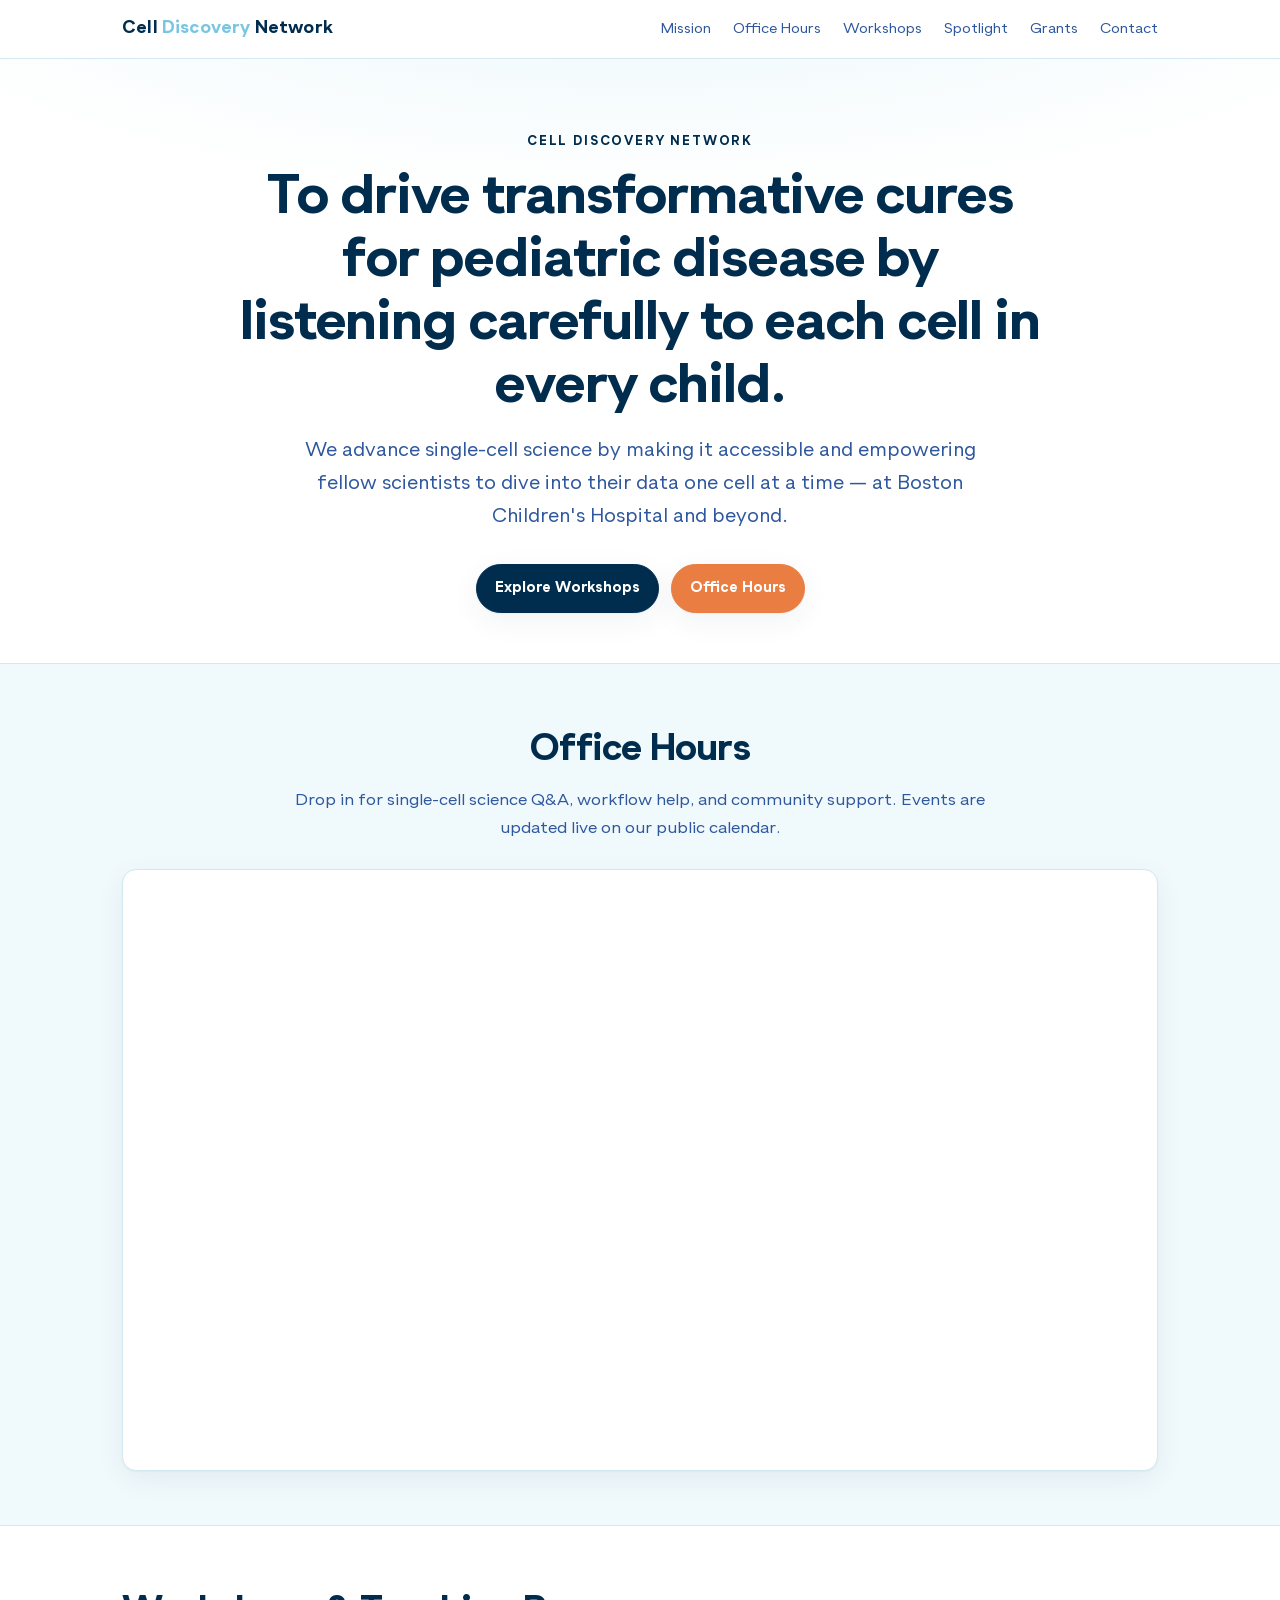
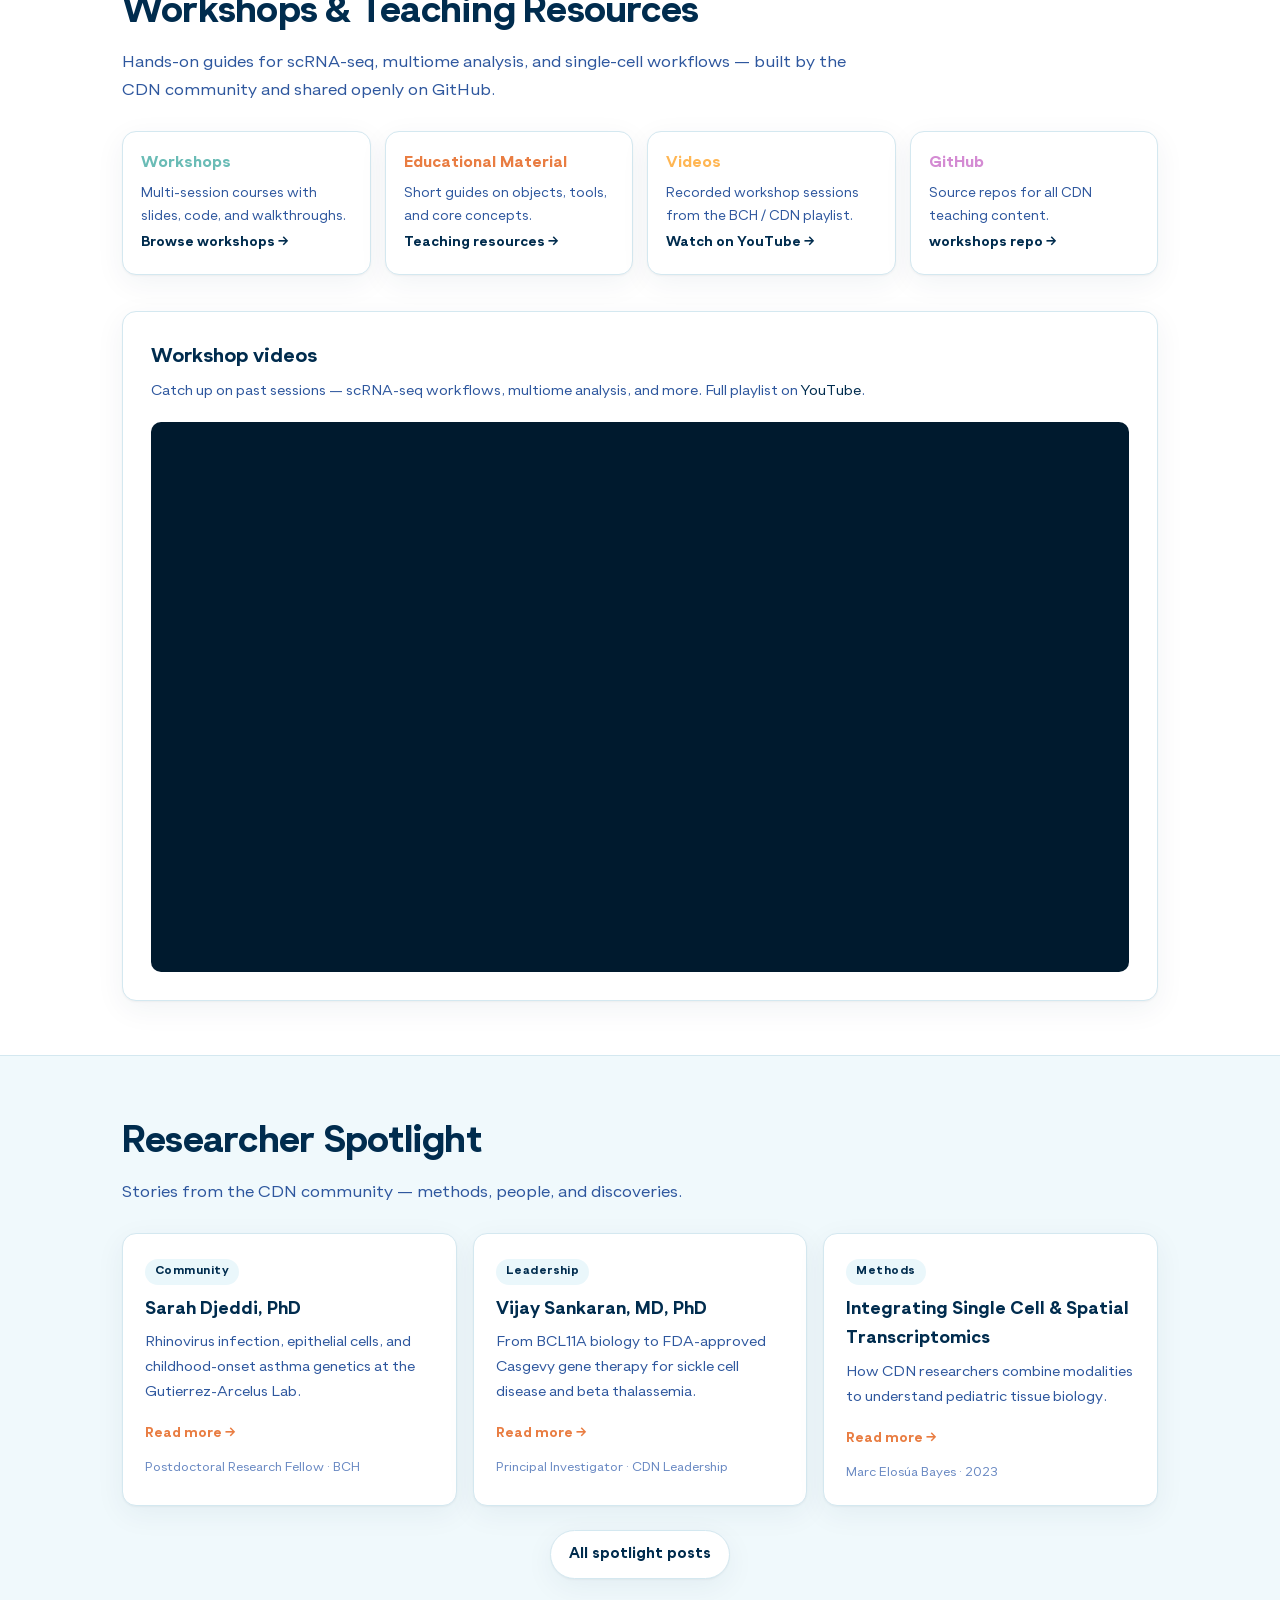
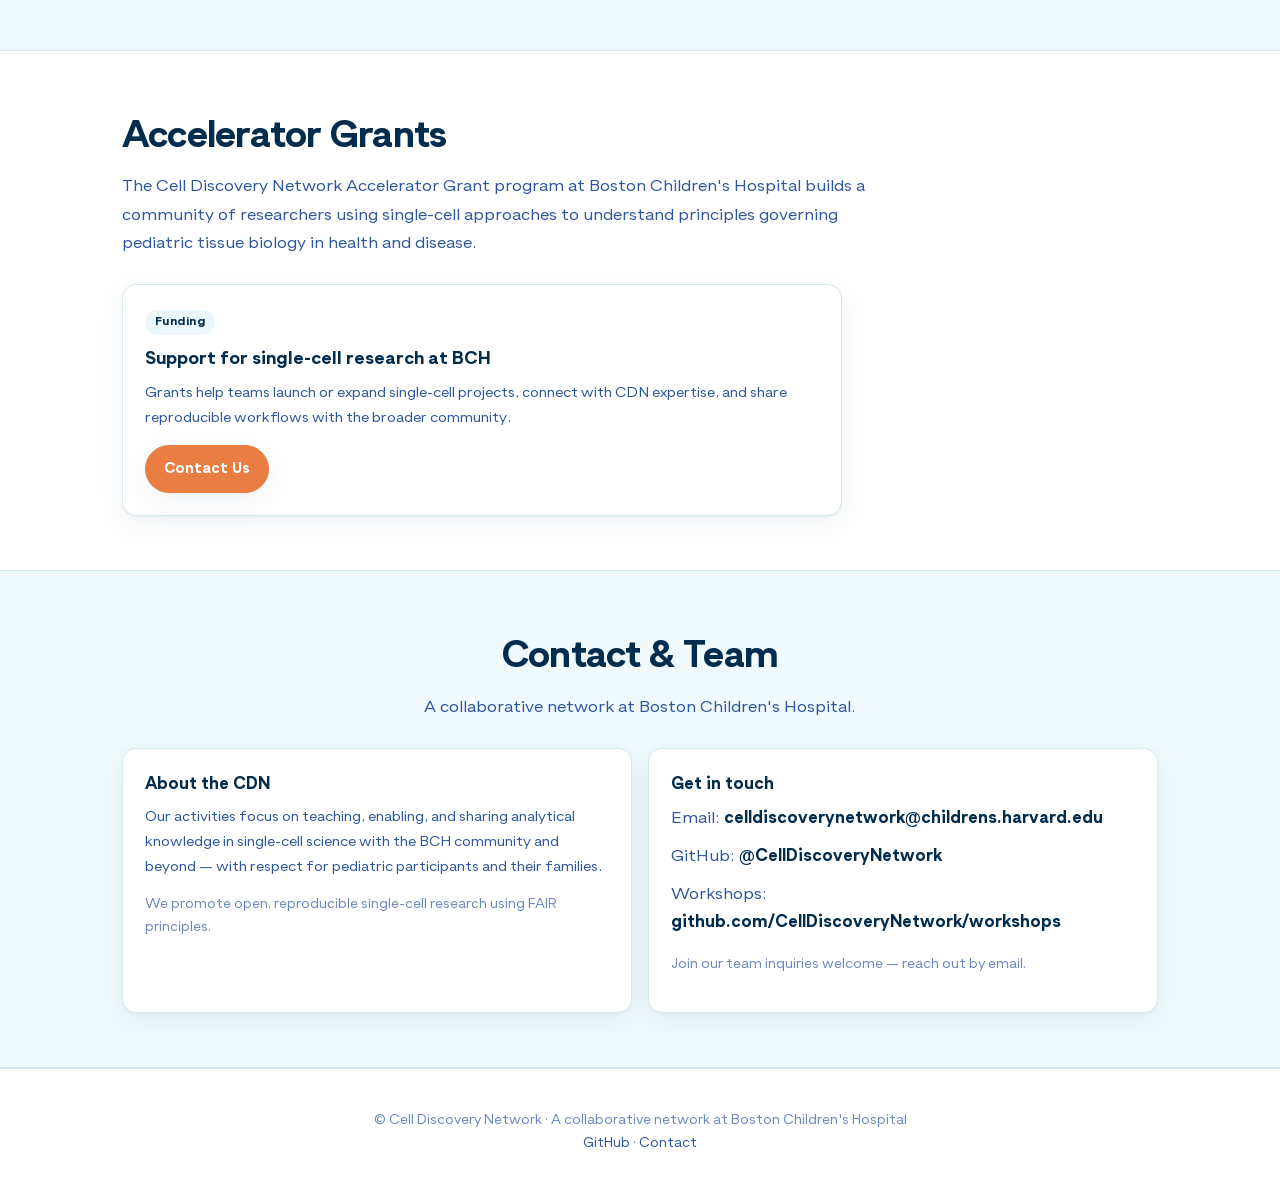
==== index.html @ 8d241c79 "add researcher spotlights" ====
<!DOCTYPE html>
<html lang="en">
<head>
  <meta charset="utf-8">
  <meta name="viewport" content="width=device-width, initial-scale=1">
  <title>Cell Discovery Network — To drive transformative cures for pediatric disease</title>
  <meta name="description" content="The Cell Discovery Network advances single-cell science through teaching, workshops, and community at Boston Children's Hospital.">
  <link rel="stylesheet" href="styles.css">
</head>
<body>

  <nav class="nav">
    <div class="wrap">
      <a class="brand" href="#">Cell <span>Discovery</span> Network</a>
      <div class="links">
        <a href="#mission">Mission</a>
        <a href="#office-hours">Office Hours</a>
        <a href="#workshops">Workshops</a>
        <a href="#spotlight">Spotlight</a>
        <a href="#grants">Grants</a>
        <a href="#contact">Contact</a>
      </div>
    </div>
  </nav>

  <!-- 1. Mission -->
  <header id="mission" class="hero">
    <div class="wrap">
      <div class="eyebrow">Cell Discovery Network</div>
      <h1>To drive transformative cures for pediatric disease by listening carefully to each cell in every child.</h1>
      <p class="tag">
        We advance single-cell science by making it accessible and empowering fellow scientists
        to dive into their data one cell at a time — at Boston Children's Hospital and beyond.
      </p>
      <div class="btns">
        <a class="btn primary" href="#workshops">Explore Workshops</a>
        <a class="btn cta" href="#office-hours">Office Hours</a>
      </div>
    </div>
  </header>

  <!-- 2. Office Hours / Calendar -->
  <section id="office-hours" class="alt">
    <div class="wrap">
      <h2 class="h2 center">Office Hours</h2>
      <p class="lead center">
        Drop in for single-cell science Q&amp;A, workflow help, and community support.
        Events are updated live on our public calendar.
      </p>
      <div class="calendar-wrap">
        <iframe
          title="Cell Discovery Network Office Hours Calendar"
          src="https://calendar.google.com/calendar/embed?src=43a03c6feef66305f86297992f7d8873efe609f7ca886b6691a50a4d829212f5%40group.calendar.google.com&ctz=America%2FNew_York&color=%23002C4E"
          loading="lazy">
        </iframe>
      </div>
    </div>
  </section>

  <!-- 3. Teaching Resources / Workshops -->
  <section id="workshops">
    <div class="wrap">
      <h2 class="h2">Workshops &amp; Teaching Resources</h2>
      <p class="lead">
        Hands-on guides for scRNA-seq, multiome analysis, and single-cell workflows —
        built by the CDN community and shared openly on GitHub.
      </p>
      <div class="cats">
        <div class="cat">
          <h4 style="color: var(--cdn-seafoam)">Workshops</h4>
          <p>Multi-session courses with slides, code, and walkthroughs.</p>
          <a href="https://celldiscoverynetwork.github.io/workshops/">Browse workshops →</a>
        </div>
        <div class="cat">
          <h4 style="color: var(--accent-2)">Educational Material</h4>
          <p>Short guides on objects, tools, and core concepts.</p>
          <a href="https://celldiscoverynetwork.github.io/teaching-resources/">Teaching resources →</a>
        </div>
        <div class="cat">
          <h4 style="color: var(--cdn-gold)">Videos</h4>
          <p>Recorded workshop sessions from the BCH / CDN playlist.</p>
          <a href="https://www.youtube.com/playlist?list=PLNdnrJ0WHYVbBq-MVn_BhcNGoAZwxd5Gk">Watch on YouTube →</a>
        </div>
        <div class="cat">
          <h4 style="color: var(--cdn-lavender)">GitHub</h4>
          <p>Source repos for all CDN teaching content.</p>
          <a href="https://github.com/CellDiscoveryNetwork/workshops">workshops repo →</a>
        </div>
      </div>

      <div class="video-highlight">
        <h3>Workshop videos</h3>
        <p>
          Catch up on past sessions — scRNA-seq workflows, multiome analysis, and more.
          Full playlist on
          <a href="https://www.youtube.com/playlist?list=PLNdnrJ0WHYVbBq-MVn_BhcNGoAZwxd5Gk">YouTube</a>.
        </p>
        <div class="video-wrap">
          <iframe
            title="Cell Discovery Network workshop videos"
            src="https://www.youtube.com/embed/HWu7YTk-5hM?list=PLNdnrJ0WHYVbBq-MVn_BhcNGoAZwxd5Gk"
            allow="accelerometer; autoplay; clipboard-write; encrypted-media; gyroscope; picture-in-picture; web-share"
            allowfullscreen
            loading="lazy">
          </iframe>
        </div>
      </div>
    </div>
  </section>

  <!-- 4. Researcher Spotlight -->
  <section id="spotlight" class="alt">
    <div class="wrap">
      <h2 class="h2">Researcher Spotlight</h2>
      <p class="lead">Stories from the CDN community — methods, people, and discoveries.</p>
      <div class="grid">
        <article class="card">
          <a class="card-link" href="spotlight/sarah-djeddi.html">
            <span class="pill pill-seafoam">Community</span>
            <h3>Sarah Djeddi, PhD</h3>
            <p>Rhinovirus infection, epithelial cells, and childhood-onset asthma genetics at the Gutierrez-Arcelus Lab.</p>
            <span class="more">Read more →</span>
            <div class="meta">Postdoctoral Research Fellow · BCH</div>
          </a>
        </article>
        <article class="card">
          <a class="card-link" href="spotlight/vijay-sankaran.html">
            <span class="pill pill-gold">Leadership</span>
            <h3>Vijay Sankaran, MD, PhD</h3>
            <p>From BCL11A biology to FDA-approved Casgevy gene therapy for sickle cell disease and beta thalassemia.</p>
            <span class="more">Read more →</span>
            <div class="meta">Principal Investigator · CDN Leadership</div>
          </a>
        </article>
        <article class="card">
          <a class="card-link" href="spotlight/single-cell-spatial.html">
            <span class="pill pill-lavender">Methods</span>
            <h3>Integrating Single Cell &amp; Spatial Transcriptomics</h3>
            <p>How CDN researchers combine modalities to understand pediatric tissue biology.</p>
            <span class="more">Read more →</span>
            <div class="meta">Marc Elosúa Bayes · 2023</div>
          </a>
        </article>
      </div>
      <p style="margin-top: 24px; text-align: center;">
        <a class="btn" href="spotlight/">All spotlight posts</a>
      </p>
    </div>
  </section>

  <!-- 5. Accelerator Grants -->
  <section id="grants">
    <div class="wrap">
      <h2 class="h2">Accelerator Grants</h2>
      <p class="lead">
        The Cell Discovery Network Accelerator Grant program at Boston Children's Hospital
        builds a community of researchers using single-cell approaches to understand
        principles governing pediatric tissue biology in health and disease.
      </p>
      <div class="grid" style="grid-template-columns: 1fr; max-width: 720px;">
        <div class="card">
          <span class="pill">Funding</span>
          <h3>Support for single-cell research at BCH</h3>
          <p>
            Grants help teams launch or expand single-cell projects, connect with CDN
            expertise, and share reproducible workflows with the broader community.
          </p>
          <a class="btn cta" href="mailto:celldiscoverynetwork@childrens.harvard.edu?subject=Accelerator%20Grants%20inquiry">Contact Us</a>
        </div>
      </div>
    </div>
  </section>

  <!-- 6. Contact & Team -->
  <section id="contact" class="alt">
    <div class="wrap">
      <h2 class="h2 center">Contact &amp; Team</h2>
      <p class="lead center">A collaborative network at Boston Children's Hospital.</p>
      <div class="team-grid">
        <div class="card">
          <h3>About the CDN</h3>
          <p>
            Our activities focus on teaching, enabling, and sharing analytical knowledge
            in single-cell science with the BCH community and beyond — with respect
            for pediatric participants and their families.
          </p>
          <p style="margin-top: 12px; margin-bottom: 0; font-size: 14px; color: var(--muted);">
            We promote open, reproducible single-cell research using FAIR principles.
          </p>
        </div>
        <div class="card">
          <h3>Get in touch</h3>
          <ul class="contact-list">
            <li>Email: <a href="mailto:celldiscoverynetwork@childrens.harvard.edu">celldiscoverynetwork@childrens.harvard.edu</a></li>
            <li>GitHub: <a href="https://github.com/CellDiscoveryNetwork">@CellDiscoveryNetwork</a></li>
            <li>Workshops: <a href="https://github.com/CellDiscoveryNetwork/workshops">github.com/CellDiscoveryNetwork/workshops</a></li>
          </ul>
          <p style="margin-top: 16px; font-size: 14px; color: var(--muted);">
            <!-- Add Instagram or other social links here when ready -->
            Join our team inquiries welcome — reach out by email.
          </p>
        </div>
      </div>
    </div>
  </section>

  <footer>
    <div class="wrap">
      © Cell Discovery Network · A collaborative network at Boston Children's Hospital<br>
      <a href="https://github.com/CellDiscoveryNetwork">GitHub</a> ·
      <a href="mailto:celldiscoverynetwork@childrens.harvard.edu">Contact</a>
    </div>
  </footer>

</body>
</html>
---- styles.css ----
/* ===== Cell Discovery Network — landing page ===== */

@font-face {
  font-family: "Gramatika";
  src: url("assets/fonts/Gramatika-Regular.ttf") format("truetype");
  font-weight: 400;
  font-style: normal;
  font-display: swap;
}
@font-face {
  font-family: "Gramatika";
  src: url("assets/fonts/Gramatika-Medium.ttf") format("truetype");
  font-weight: 500;
  font-style: normal;
  font-display: swap;
}
@font-face {
  font-family: "Gramatika";
  src: url("assets/fonts/Gramatika-Bold.ttf") format("truetype");
  font-weight: 600;
  font-style: normal;
  font-display: swap;
}
@font-face {
  font-family: "Gramatika";
  src: url("assets/fonts/Gramatika-Bold.ttf") format("truetype");
  font-weight: 700;
  font-style: normal;
  font-display: swap;
}

:root {
  --bg: #ffffff;
  --bg-soft: #f0f9fc;
  --bg-card: #ffffff;
  --ink: #002c4e;
  --ink-soft: #2e579e;
  --muted: #6888c2;
  --line: #d4e8f0;
  --accent: #002c4e;
  --accent-2: #e97d42;
  --accent-soft: #eaf7fb;
  --cdn-sky: #78c6e0;
  --cdn-seafoam: #6abcb6;
  --cdn-lavender: #d48bd3;
  --cdn-gold: #ffb653;
  --max: 1080px;
  --radius: 14px;
  --shadow: 0 1px 2px rgba(0, 0, 0, 0.04), 0 8px 30px rgba(0, 44, 78, 0.06);
  /* Brand font: Gramatika (self-hosted). Urbanist only as emergency fallback. */
  --font: "Gramatika", "Urbanist", -apple-system, BlinkMacSystemFont, "Segoe UI", sans-serif;
}

* { box-sizing: border-box; }
html { scroll-behavior: smooth; }
body {
  margin: 0;
  background: var(--bg);
  color: var(--ink);
  font-family: var(--font);
  font-weight: 400;
  font-size: 17px;
  line-height: 1.65;
  -webkit-font-smoothing: antialiased;
}

a { color: var(--accent); text-decoration: none; }
a:hover { text-decoration: underline; }
.wrap { max-width: var(--max); margin: 0 auto; padding: 0 22px; }

.nav {
  position: sticky;
  top: 0;
  z-index: 50;
  background: rgba(255, 255, 255, 0.86);
  backdrop-filter: saturate(180%) blur(10px);
  border-bottom: 1px solid var(--line);
}
.nav .wrap {
  display: flex;
  align-items: center;
  justify-content: space-between;
  height: 58px;
}
.nav .brand {
  font-weight: 600;
  letter-spacing: 0.01em;
  font-size: 18px;
  color: var(--ink);
}
.nav .brand span { color: var(--cdn-sky); }
.nav .links { display: flex; gap: 22px; font-size: 15px; }
.nav .links a { color: var(--ink-soft); }
.nav .links a:hover { color: var(--accent); text-decoration: none; }
@media (max-width: 720px) { .nav .links { display: none; } }

.hero {
  padding: 72px 0 46px;
  text-align: center;
  background: radial-gradient(1200px 380px at 50% -120px, var(--accent-soft), transparent 70%);
}
.eyebrow {
  font-size: 13px;
  letter-spacing: 0.14em;
  text-transform: uppercase;
  color: var(--accent);
  font-weight: 600;
}
.hero h1 {
  font-family: var(--font);
  font-size: clamp(32px, 5vw, 56px);
  line-height: 1.12;
  margin: 14px auto 0;
  font-weight: 700;
  max-width: 820px;
  letter-spacing: -0.02em;
}
.hero .tag {
  font-size: clamp(17px, 2.2vw, 20px);
  color: var(--ink-soft);
  max-width: 720px;
  margin: 18px auto 0;
}

.btns {
  display: flex;
  flex-wrap: wrap;
  gap: 12px;
  justify-content: center;
  margin: 30px 0 4px;
}
.btn {
  display: inline-flex;
  align-items: center;
  gap: 9px;
  border: 1px solid var(--line);
  background: var(--bg-card);
  color: var(--ink);
  padding: 11px 18px;
  border-radius: 999px;
  font-weight: 600;
  font-size: 15px;
  box-shadow: var(--shadow);
  transition: 0.15s;
}
.btn:hover { text-decoration: none; transform: translateY(-1px); border-color: var(--accent); color: var(--accent); }
.btn.primary { background: var(--accent); color: #fff; border-color: var(--accent); }
.btn.primary:hover { background: #001f38; color: #fff; }
.btn.cta { background: var(--accent-2); color: #fff; border-color: var(--accent-2); }
.btn.cta:hover { background: #d56a2f; color: #fff; border-color: #d56a2f; }

section { padding: 54px 0; }
section.alt {
  background: var(--bg-soft);
  border-top: 1px solid var(--line);
  border-bottom: 1px solid var(--line);
}
.h2 {
  font-family: var(--font);
  font-size: clamp(26px, 3.6vw, 38px);
  font-weight: 700;
  margin: 0 0 6px;
  letter-spacing: -0.02em;
}
.lead { color: var(--ink-soft); max-width: 760px; margin: 0 0 26px; }
.center { text-align: center; margin-left: auto; margin-right: auto; }

.calendar-wrap {
  border: 1px solid var(--line);
  border-radius: var(--radius);
  overflow: hidden;
  box-shadow: var(--shadow);
  background: var(--bg-card);
}
.calendar-wrap iframe {
  display: block;
  width: 100%;
  height: 600px;
  border: 0;
}
@media (max-width: 720px) {
  .calendar-wrap iframe { height: 450px; }
}

.grid { display: grid; grid-template-columns: repeat(3, 1fr); gap: 16px; }
@media (max-width: 820px) { .grid { grid-template-columns: 1fr; } }

.card {
  background: var(--bg-card);
  border: 1px solid var(--line);
  border-radius: var(--radius);
  padding: 22px;
  box-shadow: var(--shadow);
}
.card h3 { margin: 0 0 6px; font-size: 18px; font-weight: 600; }
.card .pill {
  display: inline-block;
  font-size: 12px;
  font-weight: 600;
  letter-spacing: 0.04em;
  color: var(--accent);
  background: var(--accent-soft);
  padding: 3px 10px;
  border-radius: 999px;
  margin-bottom: 10px;
}
.card p { margin: 0 0 14px; color: var(--ink-soft); font-size: 15px; }
.card .more { font-weight: 600; font-size: 14px; color: var(--accent-2); }
.card .meta { font-size: 13px; color: var(--muted); margin-top: 10px; }

.cats { display: grid; grid-template-columns: repeat(4, 1fr); gap: 14px; }
@media (max-width: 820px) { .cats { grid-template-columns: repeat(2, 1fr); } }
.cat {
  border: 1px solid var(--line);
  border-radius: var(--radius);
  padding: 18px;
  background: var(--bg-card);
  box-shadow: var(--shadow);
}
.cat h4 { margin: 0 0 6px; font-size: 16px; font-weight: 600; }
.cat p { margin: 0; font-size: 14px; color: var(--ink-soft); }
.cat a { font-weight: 600; font-size: 14px; }

.pill-seafoam { color: #3d8a84; background: #e8f6f5; }
.pill-lavender { color: #9a4a99; background: #f9edf9; }
.pill-gold { color: #b87a00; background: #fff4e3; }

.video-highlight {
  margin-top: 36px;
  padding: 28px;
  background: var(--bg-card);
  border: 1px solid var(--line);
  border-radius: var(--radius);
  box-shadow: var(--shadow);
}
.video-highlight h3 {
  margin: 0 0 6px;
  font-size: 20px;
  font-weight: 600;
}
.video-highlight > p {
  margin: 0 0 18px;
  color: var(--ink-soft);
  font-size: 15px;
  max-width: 720px;
}
.video-wrap {
  position: relative;
  width: 100%;
  aspect-ratio: 16 / 9;
  border-radius: 10px;
  overflow: hidden;
  background: #001a2e;
}
.video-wrap iframe {
  position: absolute;
  inset: 0;
  width: 100%;
  height: 100%;
  border: 0;
}

.team-grid { display: grid; grid-template-columns: repeat(2, 1fr); gap: 16px; }
@media (max-width: 720px) { .team-grid { grid-template-columns: 1fr; } }
.team-grid .card h3 { font-size: 17px; }

.contact-list { list-style: none; padding: 0; margin: 0; }
.contact-list li { margin: 0 0 10px; color: var(--ink-soft); }
.contact-list a { font-weight: 600; }

footer {
  padding: 40px 0;
  border-top: 1px solid var(--line);
  color: var(--muted);
  font-size: 14px;
  text-align: center;
}
footer a { color: var(--ink-soft); }

/* Spotlight archive & story pages */
.page-hero {
  padding: 56px 0 36px;
  background: radial-gradient(1200px 380px at 50% -120px, var(--accent-soft), transparent 70%);
}
.page-hero .back {
  display: inline-block;
  font-size: 14px;
  font-weight: 600;
  color: var(--ink-soft);
  margin-bottom: 18px;
}
.page-hero .back:hover { color: var(--accent); text-decoration: none; }
.page-hero h1 {
  font-size: clamp(28px, 4vw, 42px);
  font-weight: 700;
  letter-spacing: -0.02em;
  margin: 0 0 10px;
  max-width: 820px;
  line-height: 1.15;
}
.story {
  padding: 40px 0 64px;
}
.story-meta {
  color: var(--muted);
  font-size: 14px;
  margin: 0 0 28px;
}
.story-body {
  max-width: 720px;
}
.story-affiliation {
  display: grid;
  gap: 6px;
  margin: 0 0 28px;
  padding: 16px 18px;
  background: var(--bg-soft);
  border: 1px solid var(--line);
  border-radius: var(--radius);
  color: var(--ink-soft);
  font-size: 15px;
}
.story-portrait {
  margin: 0 0 28px;
  max-width: 280px;
}
.story-portrait img {
  display: block;
  width: 100%;
  height: auto;
  border-radius: 12px;
  border: 1px solid var(--line);
  box-shadow: var(--shadow);
}
.story-body p {
  color: var(--ink-soft);
  margin: 0 0 1.1em;
}
.story-body h2 {
  font-size: 22px;
  font-weight: 700;
  margin: 1.6em 0 0.5em;
  letter-spacing: -0.01em;
}
.story-figure {
  margin: 1.6em 0;
}
.story-figure img {
  display: block;
  width: 100%;
  height: auto;
  border-radius: 10px;
  border: 1px solid var(--line);
  background: var(--bg-card);
}
.story-figure figcaption {
  margin-top: 10px;
  font-size: 14px;
  color: var(--muted);
  line-height: 1.5;
}
.story-body .refs {
  padding-left: 1.2em;
  margin: 0 0 1.2em;
}
.story-body .refs li {
  margin: 0 0 0.75em;
  color: var(--ink-soft);
  font-size: 14.5px;
  line-height: 1.55;
}
.story-nav {
  margin-top: 40px;
  padding-top: 24px;
  border-top: 1px solid var(--line);
  display: flex;
  flex-wrap: wrap;
  gap: 12px;
  justify-content: space-between;
}
.card a.card-link {
  color: inherit;
  text-decoration: none;
  display: block;
}
.card a.card-link:hover h3 { color: var(--accent-2); }
.card a.card-link:hover { text-decoration: none; }
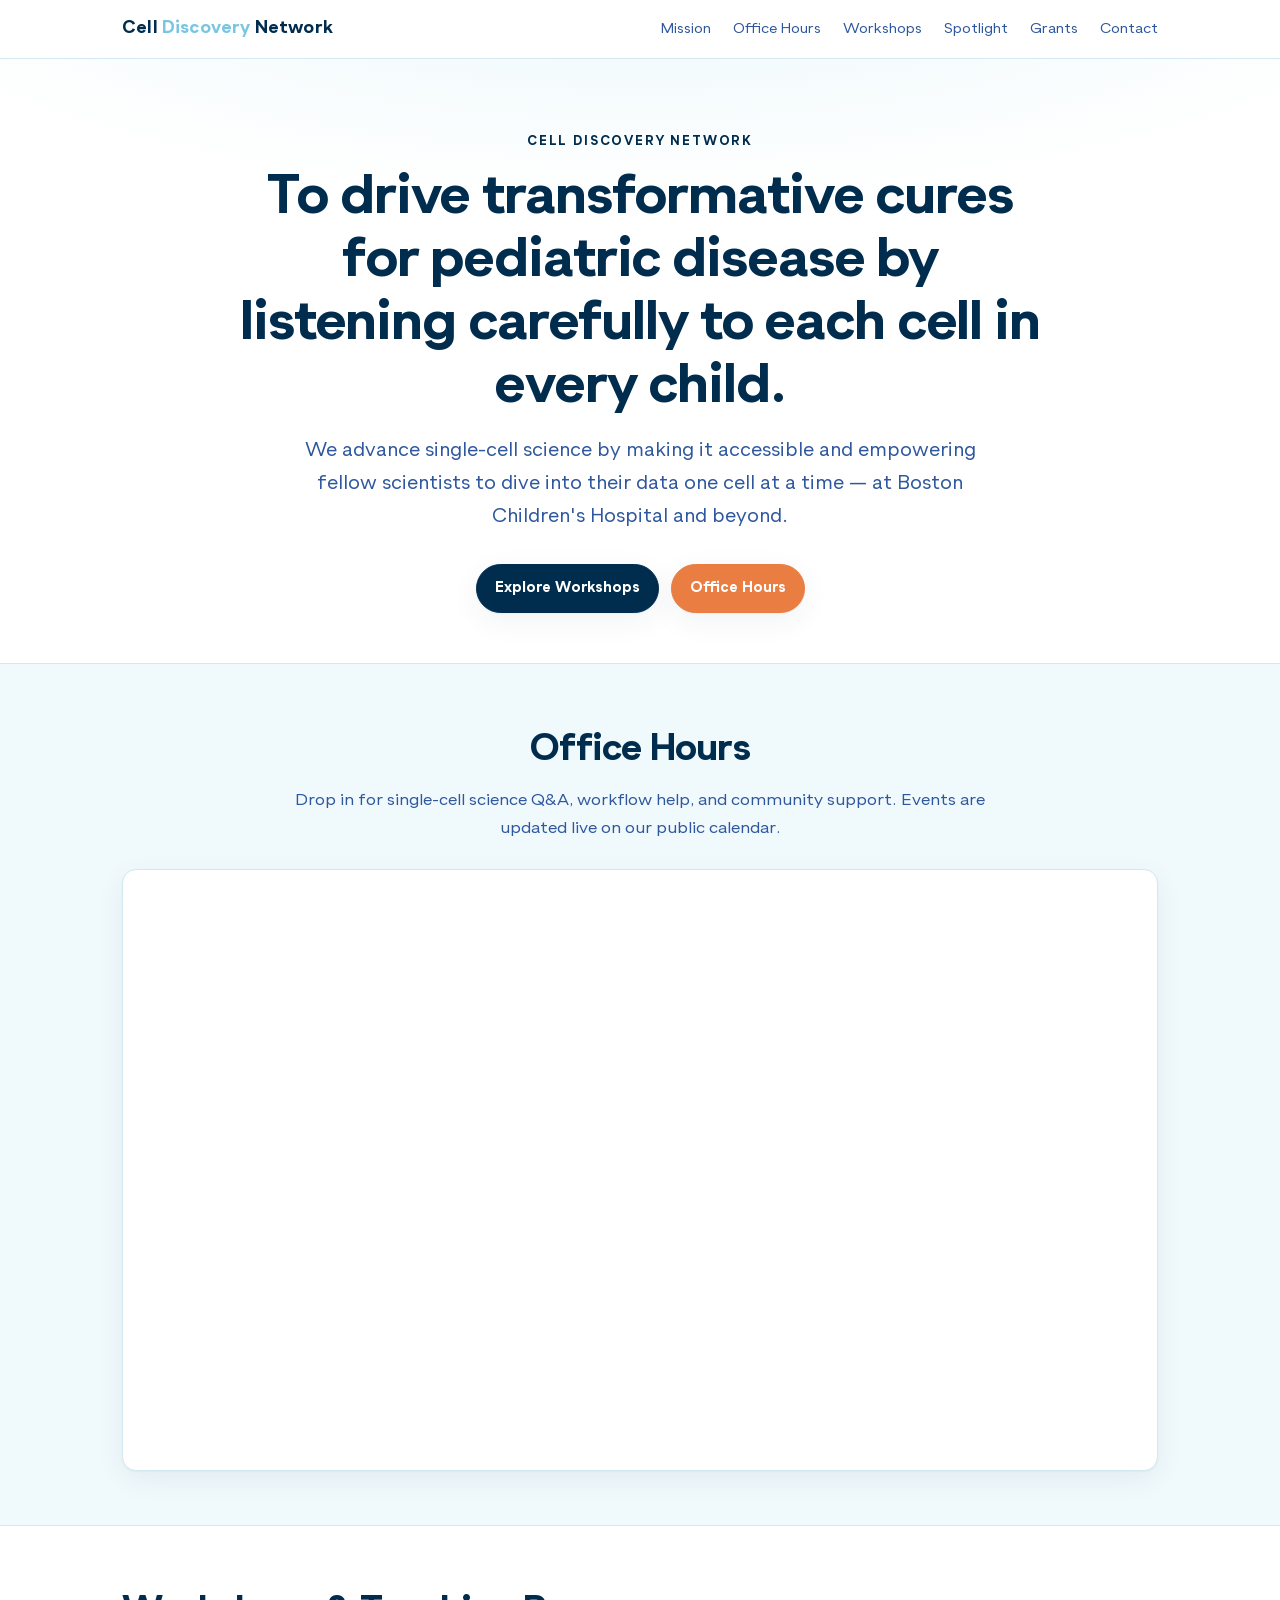
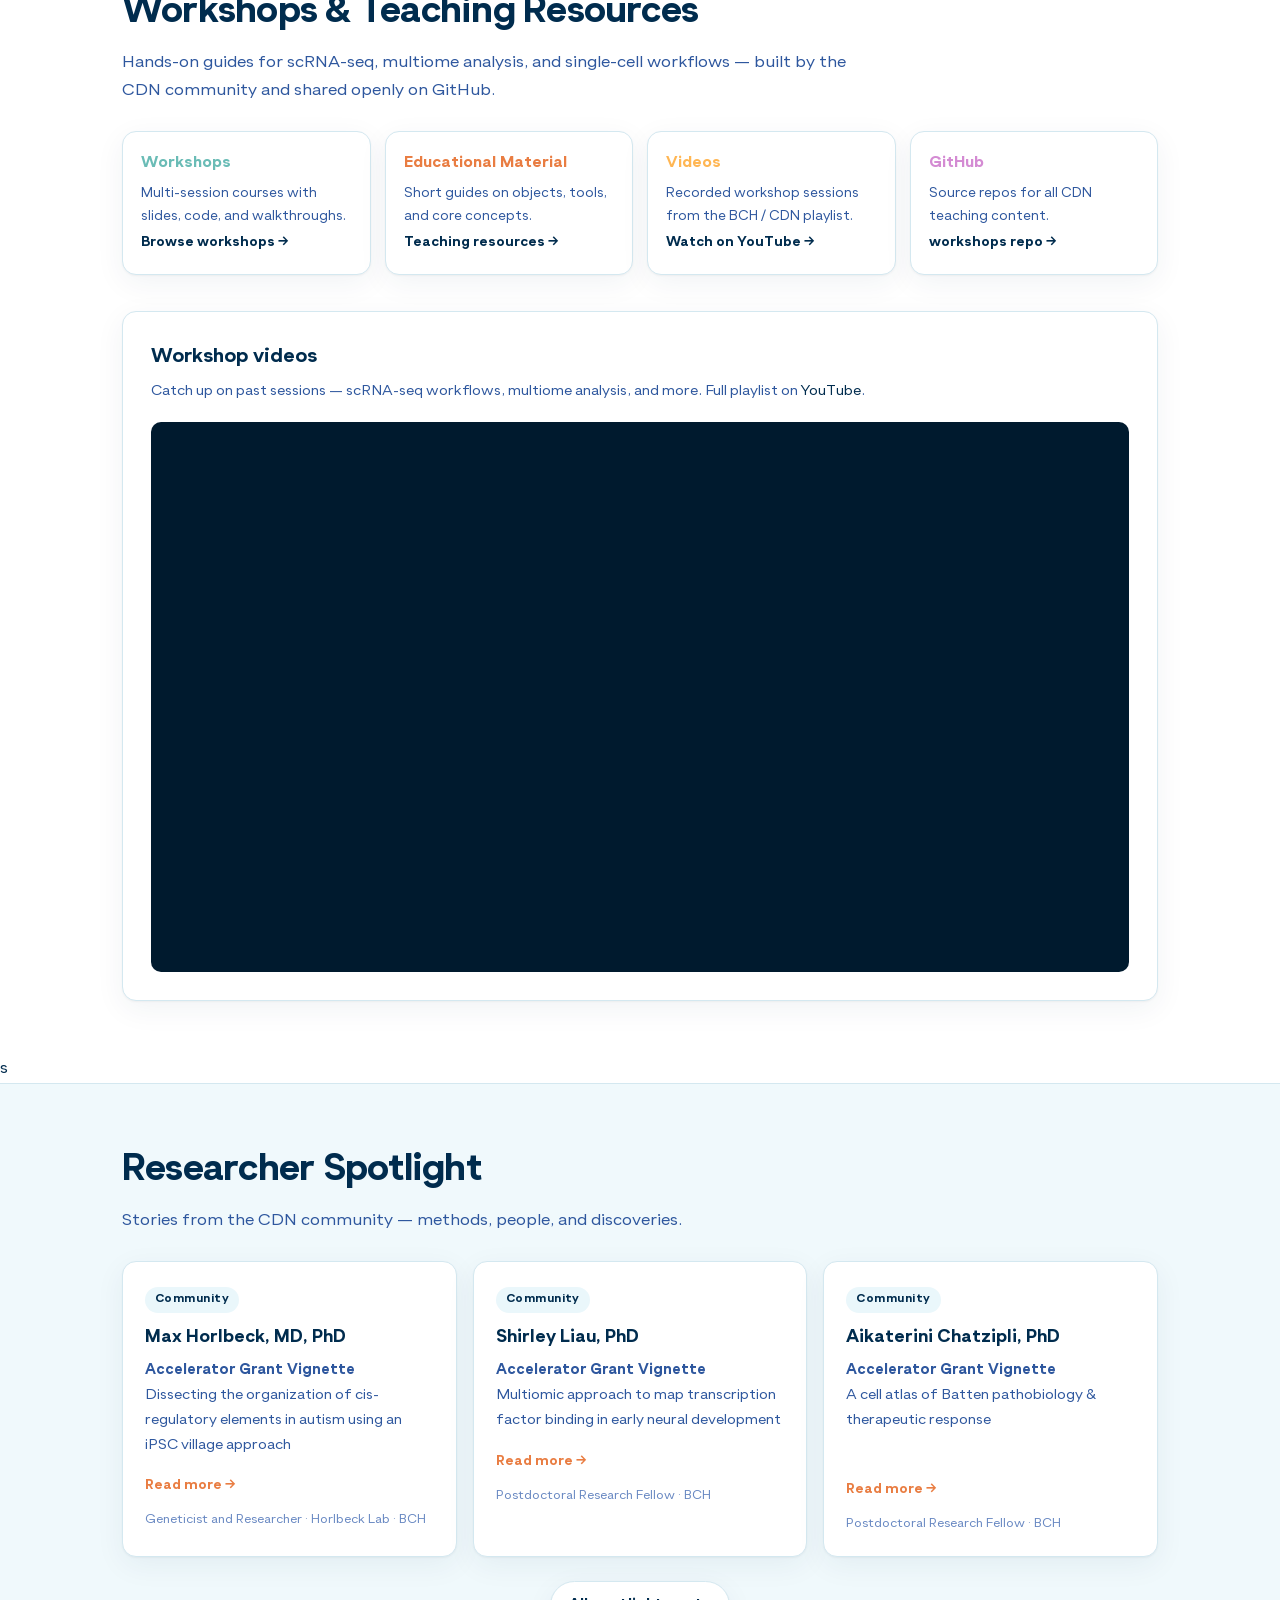
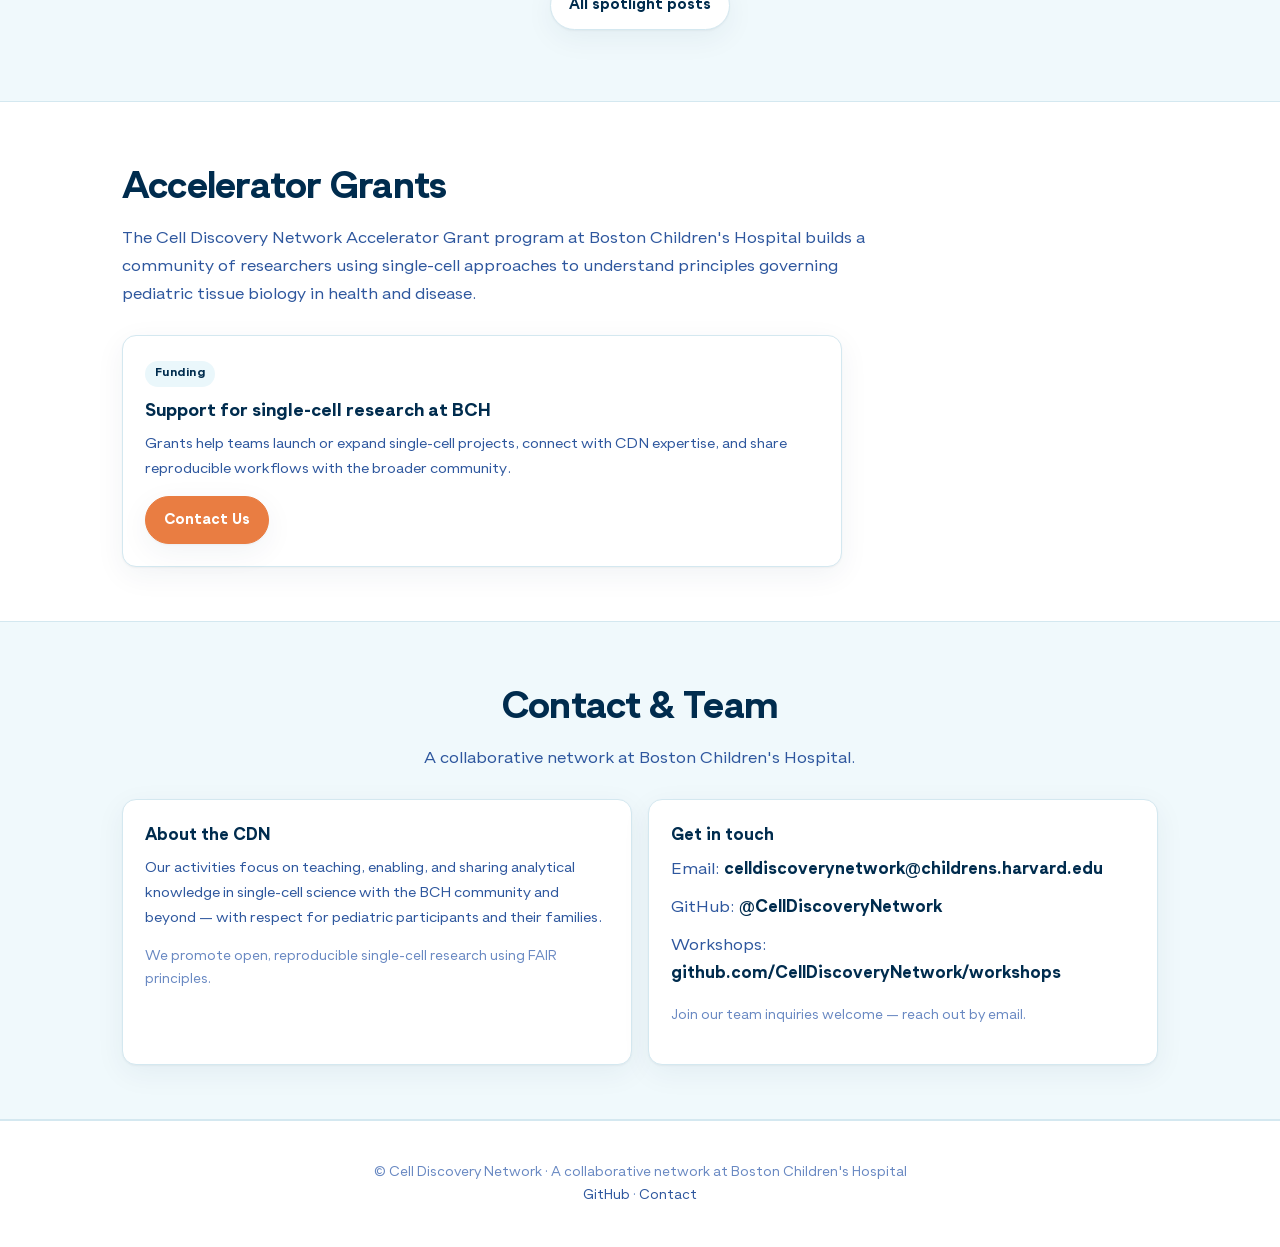
==== commit 3718fc7a: "update index.htmls" ====
--- a/index.html
+++ b/index.html
@@ -5,7 +5,7 @@
   <meta name="viewport" content="width=device-width, initial-scale=1">
   <title>Cell Discovery Network — To drive transformative cures for pediatric disease</title>
   <meta name="description" content="The Cell Discovery Network advances single-cell science through teaching, workshops, and community at Boston Children's Hospital.">
-  <link rel="stylesheet" href="styles.css">
+  <link rel="stylesheet" href="styles.css?v=3">
 </head>
 <body>
 
@@ -108,37 +108,37 @@
     </div>
   </section>
 
-  <!-- 4. Researcher Spotlight -->
+  <!-- 4. Researcher Spotlight -->s
   <section id="spotlight" class="alt">
     <div class="wrap">
       <h2 class="h2">Researcher Spotlight</h2>
       <p class="lead">Stories from the CDN community — methods, people, and discoveries.</p>
       <div class="grid">
         <article class="card">
-          <a class="card-link" href="spotlight/sarah-djeddi.html">
+          <a class="card-link" href="max-horlbeck-evie-pless.html">
             <span class="pill pill-seafoam">Community</span>
-            <h3>Sarah Djeddi, PhD</h3>
-            <p>Rhinovirus infection, epithelial cells, and childhood-onset asthma genetics at the Gutierrez-Arcelus Lab.</p>
+            <h3>Max Horlbeck, MD, PhD</h3>
+            <p><b>Accelerator Grant Vignette</b><br>Dissecting the organization of cis-regulatory elements in autism using an iPSC village approach</p>
+            <span class="more">Read more →</span>
+            <div class="meta">Geneticist and Researcher · Horlbeck Lab · BCH</div>
+          </a>
+        </article>
+        <article class="card">
+          <a class="card-link" href="shirley-liau.html">
+            <span class="pill pill-seafoam">Community</span>
+            <h3>Shirley Liau, PhD</h3>
+            <p><b>Accelerator Grant Vignette</b><br> Multiomic approach to map transcription factor binding in early neural development</p>
             <span class="more">Read more →</span>
             <div class="meta">Postdoctoral Research Fellow · BCH</div>
           </a>
         </article>
         <article class="card">
-          <a class="card-link" href="spotlight/vijay-sankaran.html">
-            <span class="pill pill-gold">Leadership</span>
-            <h3>Vijay Sankaran, MD, PhD</h3>
-            <p>From BCL11A biology to FDA-approved Casgevy gene therapy for sickle cell disease and beta thalassemia.</p>
+          <a class="card-link" href="aikaterini-chatzipli.pdf">
+            <span class="pill pill-seafoam">Community</span>
+            <h3>Aikaterini Chatzipli, PhD</h3>
+            <p><b>Accelerator Grant Vignette</b><br> A cell atlas of Batten pathobiology & therapeutic response</p><br>
             <span class="more">Read more →</span>
-            <div class="meta">Principal Investigator · CDN Leadership</div>
-          </a>
-        </article>
-        <article class="card">
-          <a class="card-link" href="spotlight/single-cell-spatial.html">
-            <span class="pill pill-lavender">Methods</span>
-            <h3>Integrating Single Cell &amp; Spatial Transcriptomics</h3>
-            <p>How CDN researchers combine modalities to understand pediatric tissue biology.</p>
-            <span class="more">Read more →</span>
-            <div class="meta">Marc Elosúa Bayes · 2023</div>
+            <div class="meta">Postdoctoral Research Fellow · BCH</div>
           </a>
         </article>
       </div>
--- a/styles.css
+++ b/styles.css
@@ -279,7 +279,7 @@
 
 /* Spotlight archive & story pages */
 .page-hero {
-  padding: 56px 0 36px;
+  padding: 56px 0 0;
   background: radial-gradient(1200px 380px at 50% -120px, var(--accent-soft), transparent 70%);
 }
 .page-hero .back {
@@ -299,12 +299,12 @@
   line-height: 1.15;
 }
 .story {
-  padding: 40px 0 64px;
+  padding: 12px 0 64px;
 }
 .story-meta {
   color: var(--muted);
   font-size: 14px;
-  margin: 0 0 28px;
+  margin: 0 0 12px;
 }
 .story-body {
   max-width: 720px;
@@ -320,6 +320,14 @@
   color: var(--ink-soft);
   font-size: 15px;
 }
+.story-affiliation a {
+  color: inherit;
+  text-decoration: underline;
+  text-underline-offset: 2px;
+}
+.story-affiliation a:hover {
+  color: var(--accent-2);
+}
 .story-portrait {
   margin: 0 0 28px;
   max-width: 280px;
@@ -344,11 +352,14 @@
 }
 .story-figure {
   margin: 1.6em 0;
+  text-align: left;
 }
 .story-figure img {
   display: block;
-  width: 100%;
+  width: auto;
+  max-width: 100%;
   height: auto;
+  margin: 0 auto;
   border-radius: 10px;
   border: 1px solid var(--line);
   background: var(--bg-card);
@@ -358,6 +369,29 @@
   font-size: 14px;
   color: var(--muted);
   line-height: 1.5;
+  text-align: left;
+}
+.story-table {
+  width: auto;
+  max-width: 100%;
+  margin: 1.6em auto;
+  border-collapse: collapse;
+  font-size: 15px;
+  color: var(--ink-soft);
+  text-align: left;
+}
+.story-table th,
+.story-table td {
+  border: 1px solid var(--ink);
+  padding: 10px 14px;
+  text-align: left;
+  font-weight: 400;
+}
+.story-table tr:first-child th,
+.story-table tr:first-child td,
+.story-table tr:last-child th,
+.story-table tr:last-child td {
+  font-weight: 700;
 }
 .story-body .refs {
   padding-left: 1.2em;
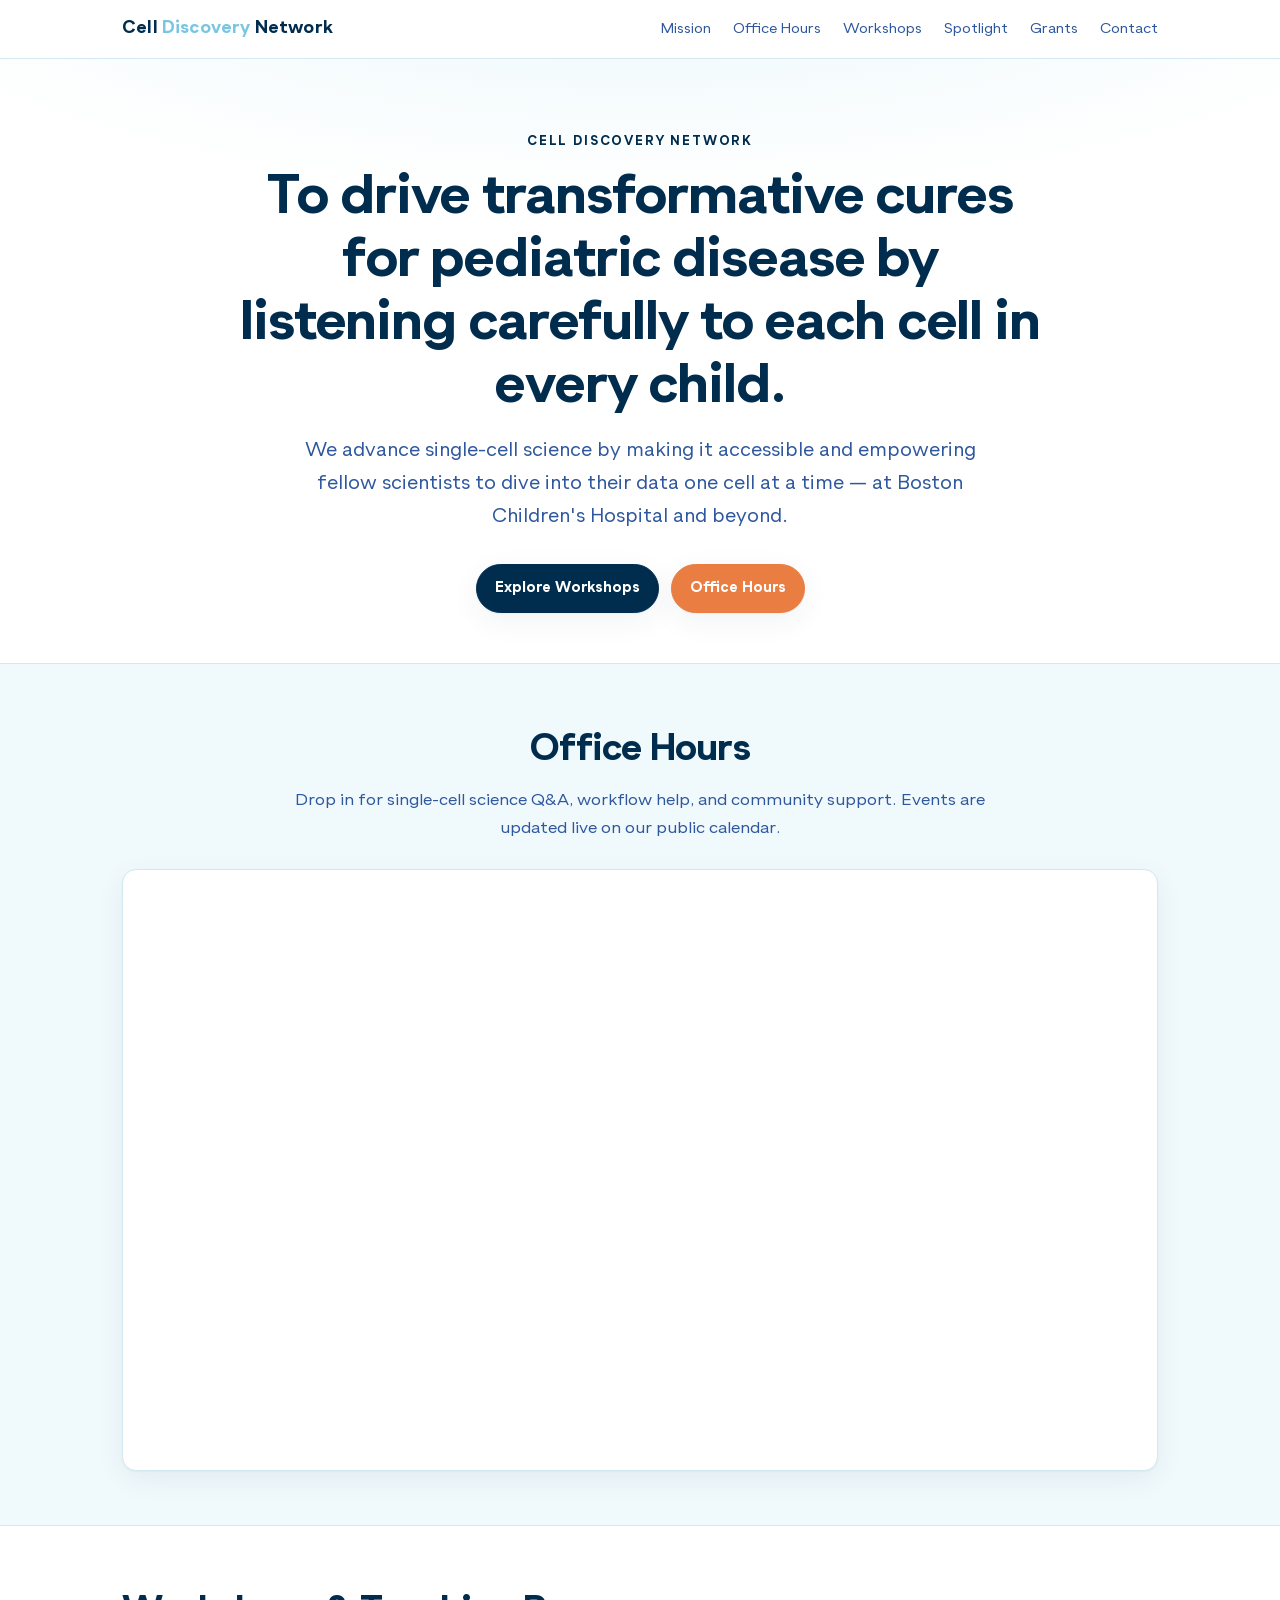
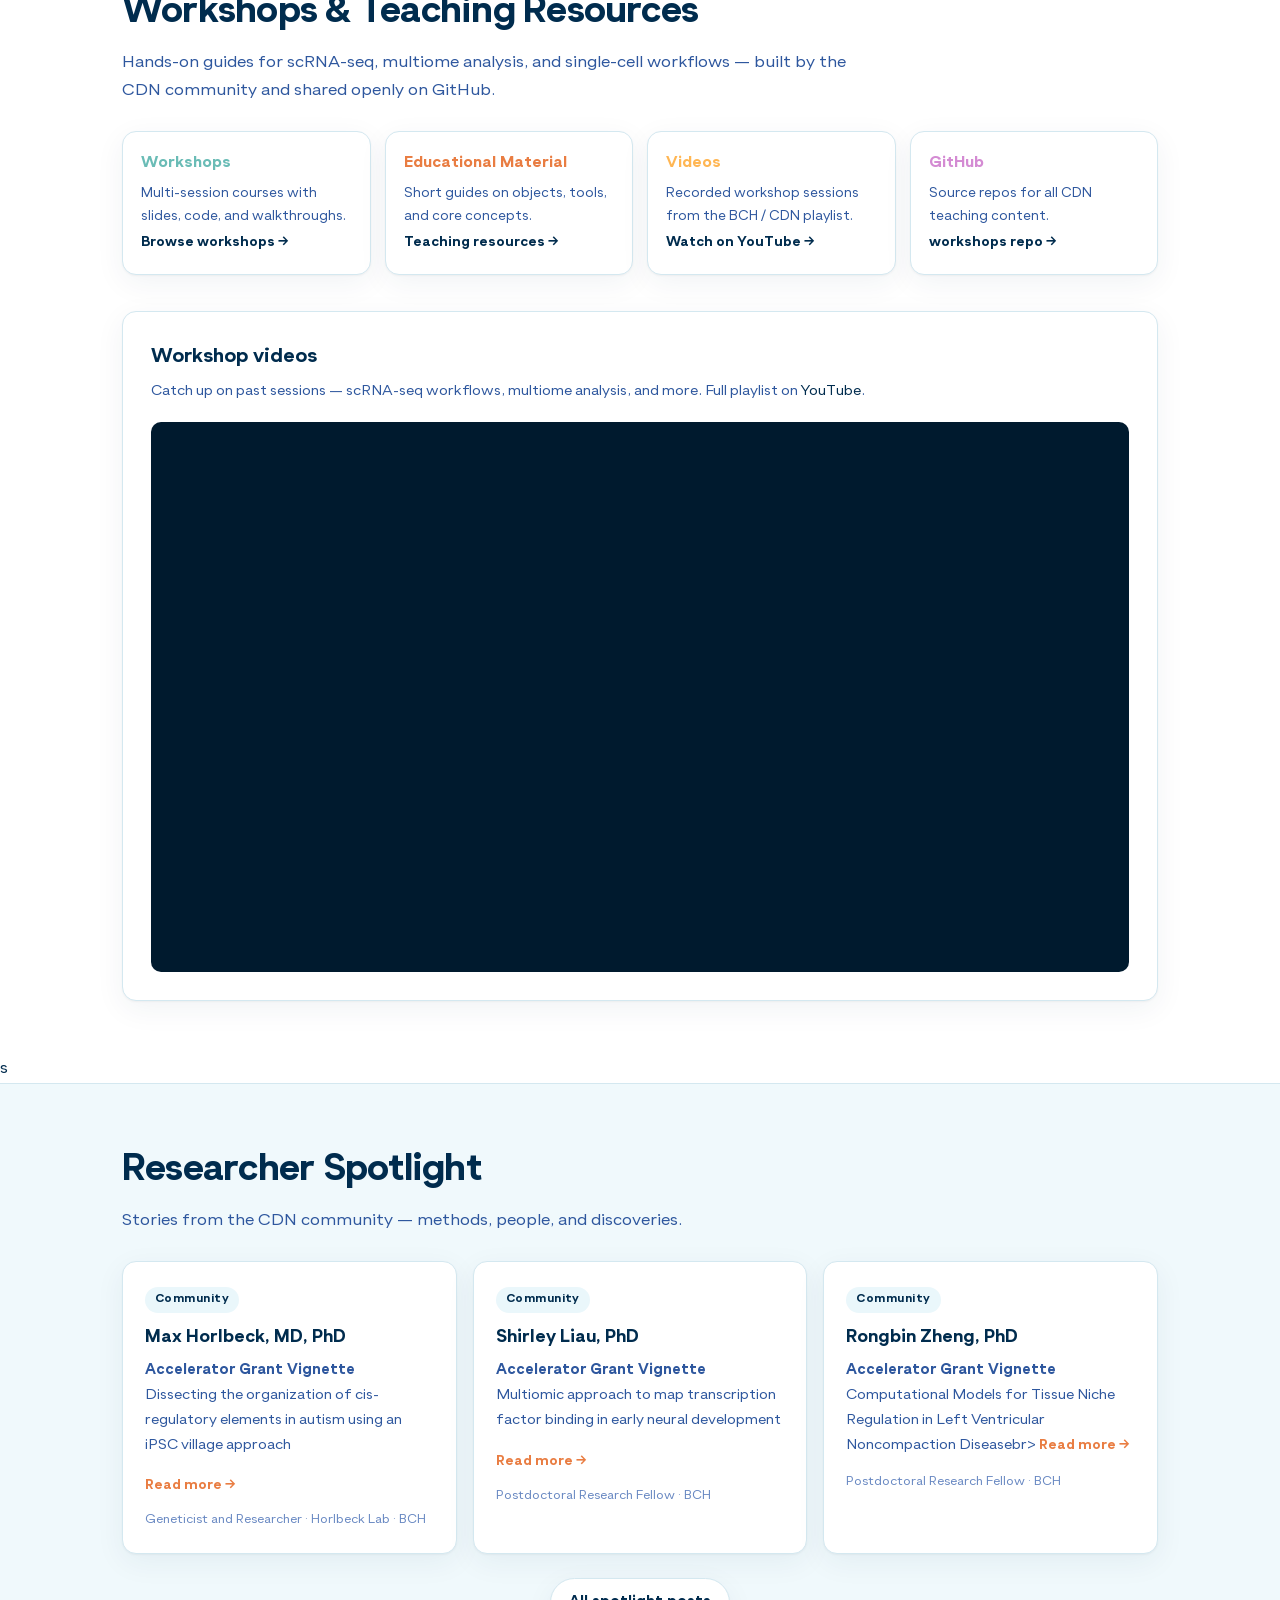
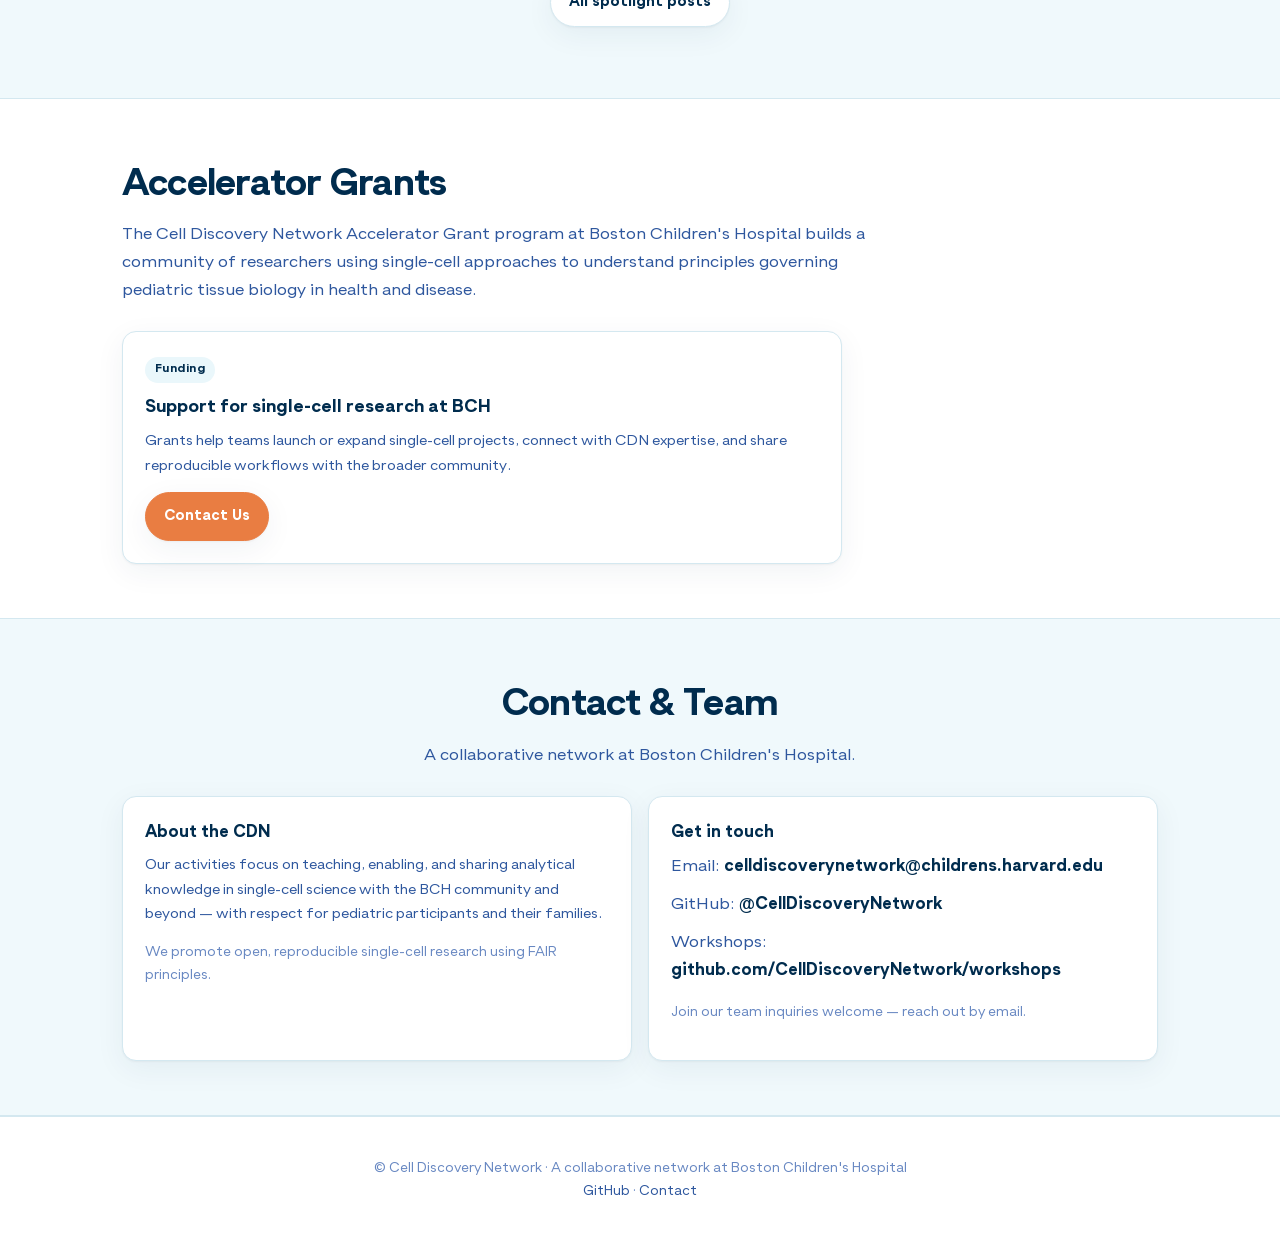
==== commit dc5f9355: "add RZ" ====
--- a/index.html
+++ b/index.html
@@ -115,7 +115,7 @@
       <p class="lead">Stories from the CDN community — methods, people, and discoveries.</p>
       <div class="grid">
         <article class="card">
-          <a class="card-link" href="max-horlbeck-evie-pless.html">
+          <a class="card-link" href="spotlight/max-horlbeck-evie-pless.html">
             <span class="pill pill-seafoam">Community</span>
             <h3>Max Horlbeck, MD, PhD</h3>
             <p><b>Accelerator Grant Vignette</b><br>Dissecting the organization of cis-regulatory elements in autism using an iPSC village approach</p>
@@ -124,7 +124,7 @@
           </a>
         </article>
         <article class="card">
-          <a class="card-link" href="shirley-liau.html">
+          <a class="card-link" href="spotlight/shirley-liau.html">
             <span class="pill pill-seafoam">Community</span>
             <h3>Shirley Liau, PhD</h3>
             <p><b>Accelerator Grant Vignette</b><br> Multiomic approach to map transcription factor binding in early neural development</p>
@@ -133,10 +133,10 @@
           </a>
         </article>
         <article class="card">
-          <a class="card-link" href="aikaterini-chatzipli.pdf">
+          <a class="card-link" href="spotlight/rongbin-zheng.pdf">
             <span class="pill pill-seafoam">Community</span>
-            <h3>Aikaterini Chatzipli, PhD</h3>
-            <p><b>Accelerator Grant Vignette</b><br> A cell atlas of Batten pathobiology & therapeutic response</p><br>
+            <h3>Rongbin Zheng, PhD</h3>
+            <p><b>Accelerator Grant Vignette</b><br> Computational Models for Tissue Niche Regulation in ​​Left Ventricular Noncompaction Diseasebr>
             <span class="more">Read more →</span>
             <div class="meta">Postdoctoral Research Fellow · BCH</div>
           </a>
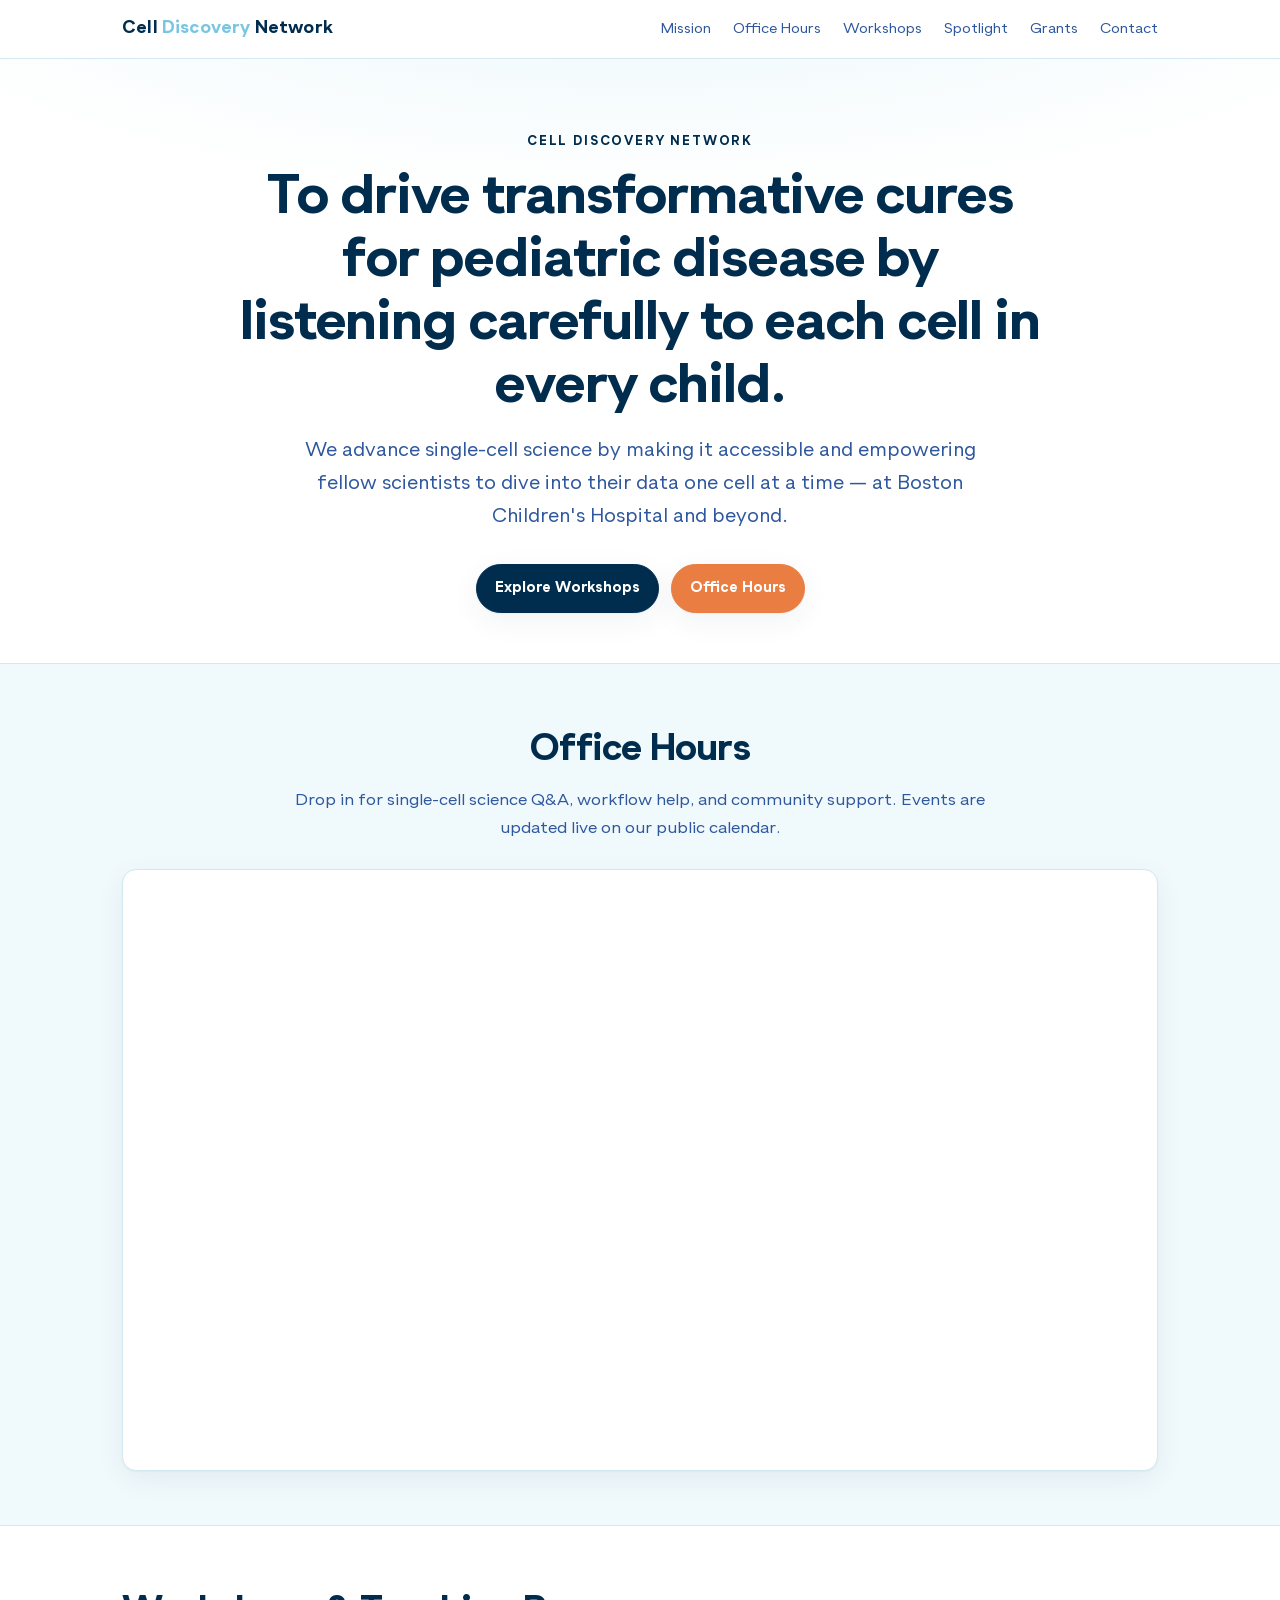
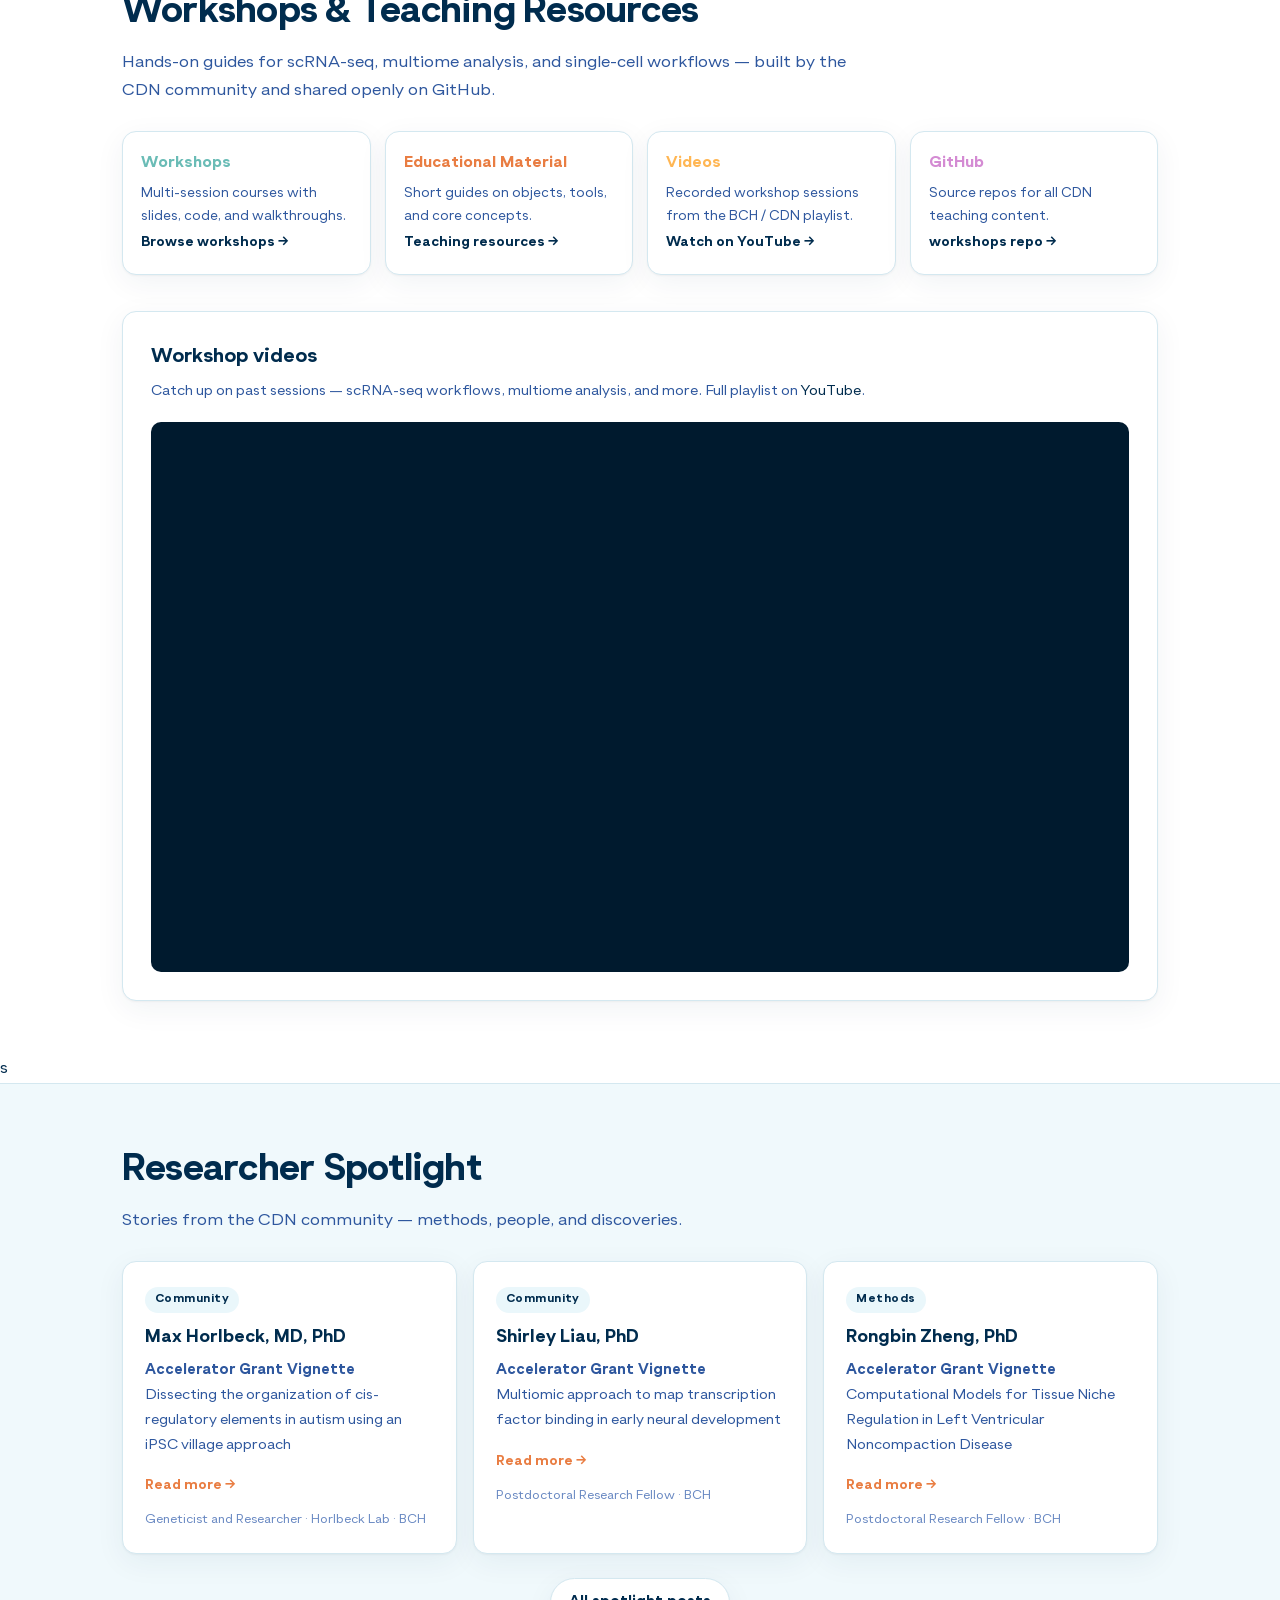
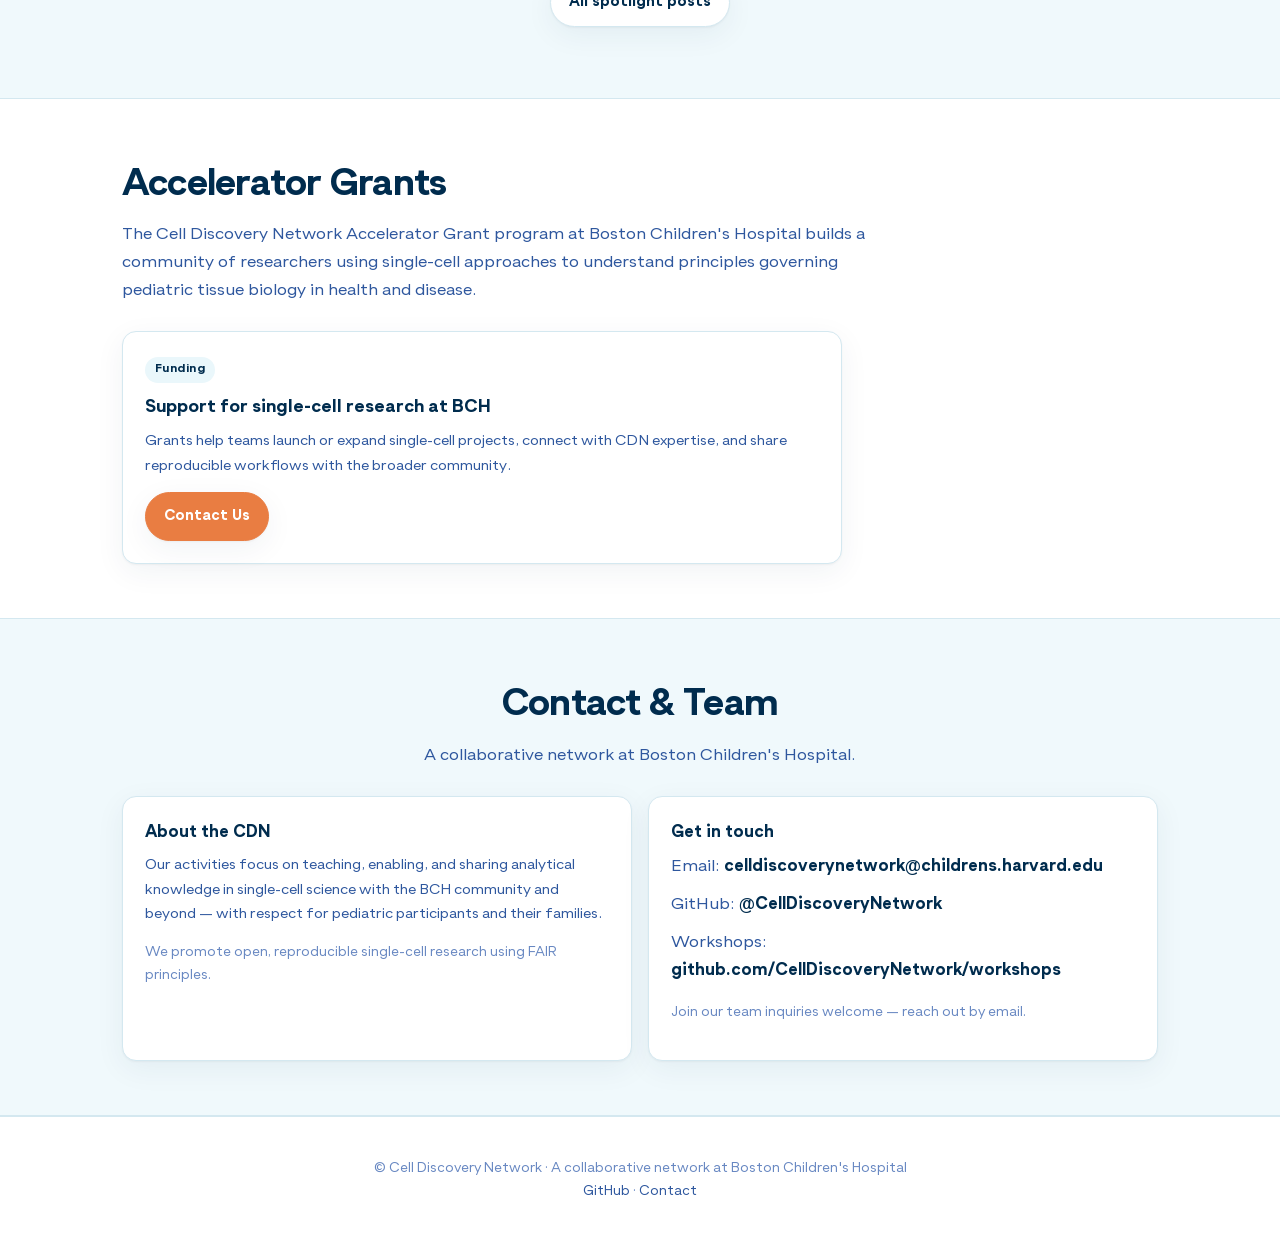
==== commit f1f5123d: "fix formatting" ====
--- a/index.html
+++ b/index.html
@@ -134,9 +134,9 @@
         </article>
         <article class="card">
           <a class="card-link" href="spotlight/rongbin-zheng.pdf">
-            <span class="pill pill-seafoam">Community</span>
+            <span class="pill pill-seafoam">Methods</span>
             <h3>Rongbin Zheng, PhD</h3>
-            <p><b>Accelerator Grant Vignette</b><br> Computational Models for Tissue Niche Regulation in ​​Left Ventricular Noncompaction Diseasebr>
+            <p><b>Accelerator Grant Vignette</b><br> Computational Models for Tissue Niche Regulation in ​​Left Ventricular Noncompaction Disease</p>
             <span class="more">Read more →</span>
             <div class="meta">Postdoctoral Research Fellow · BCH</div>
           </a>
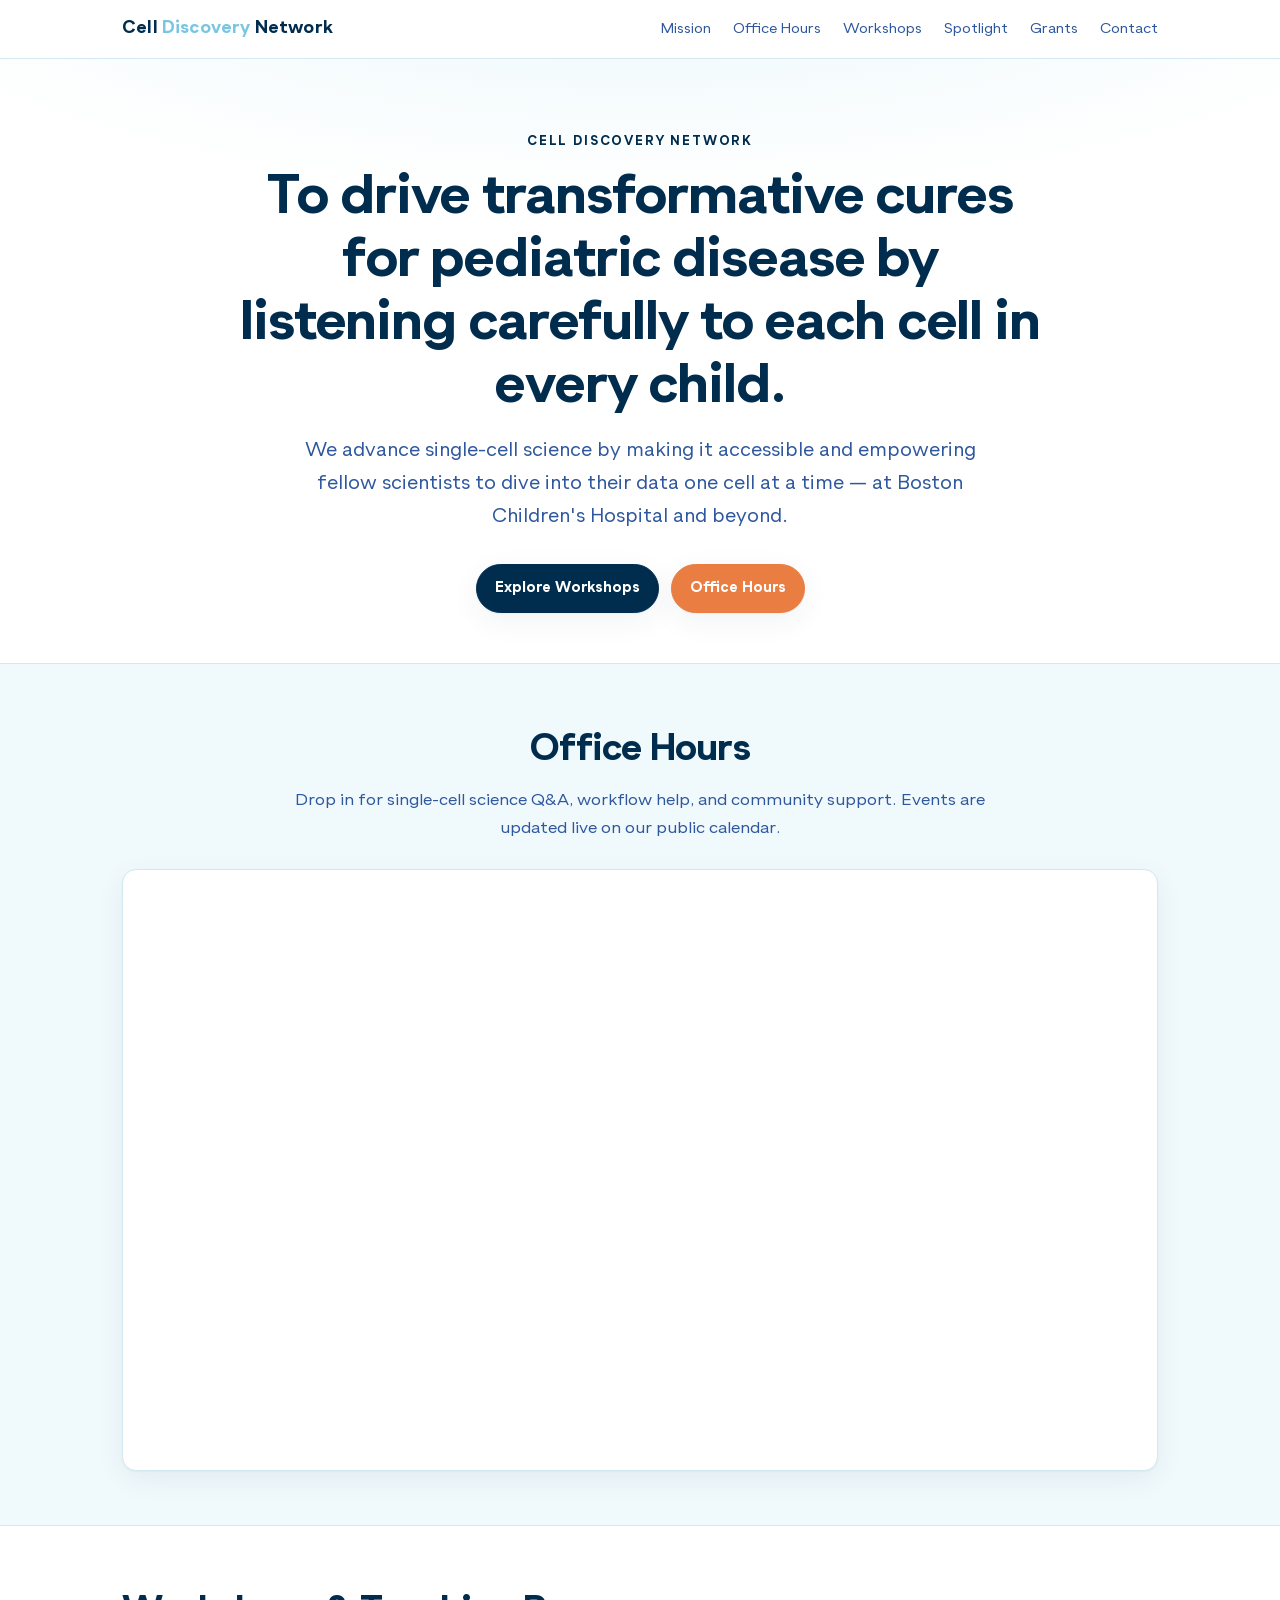
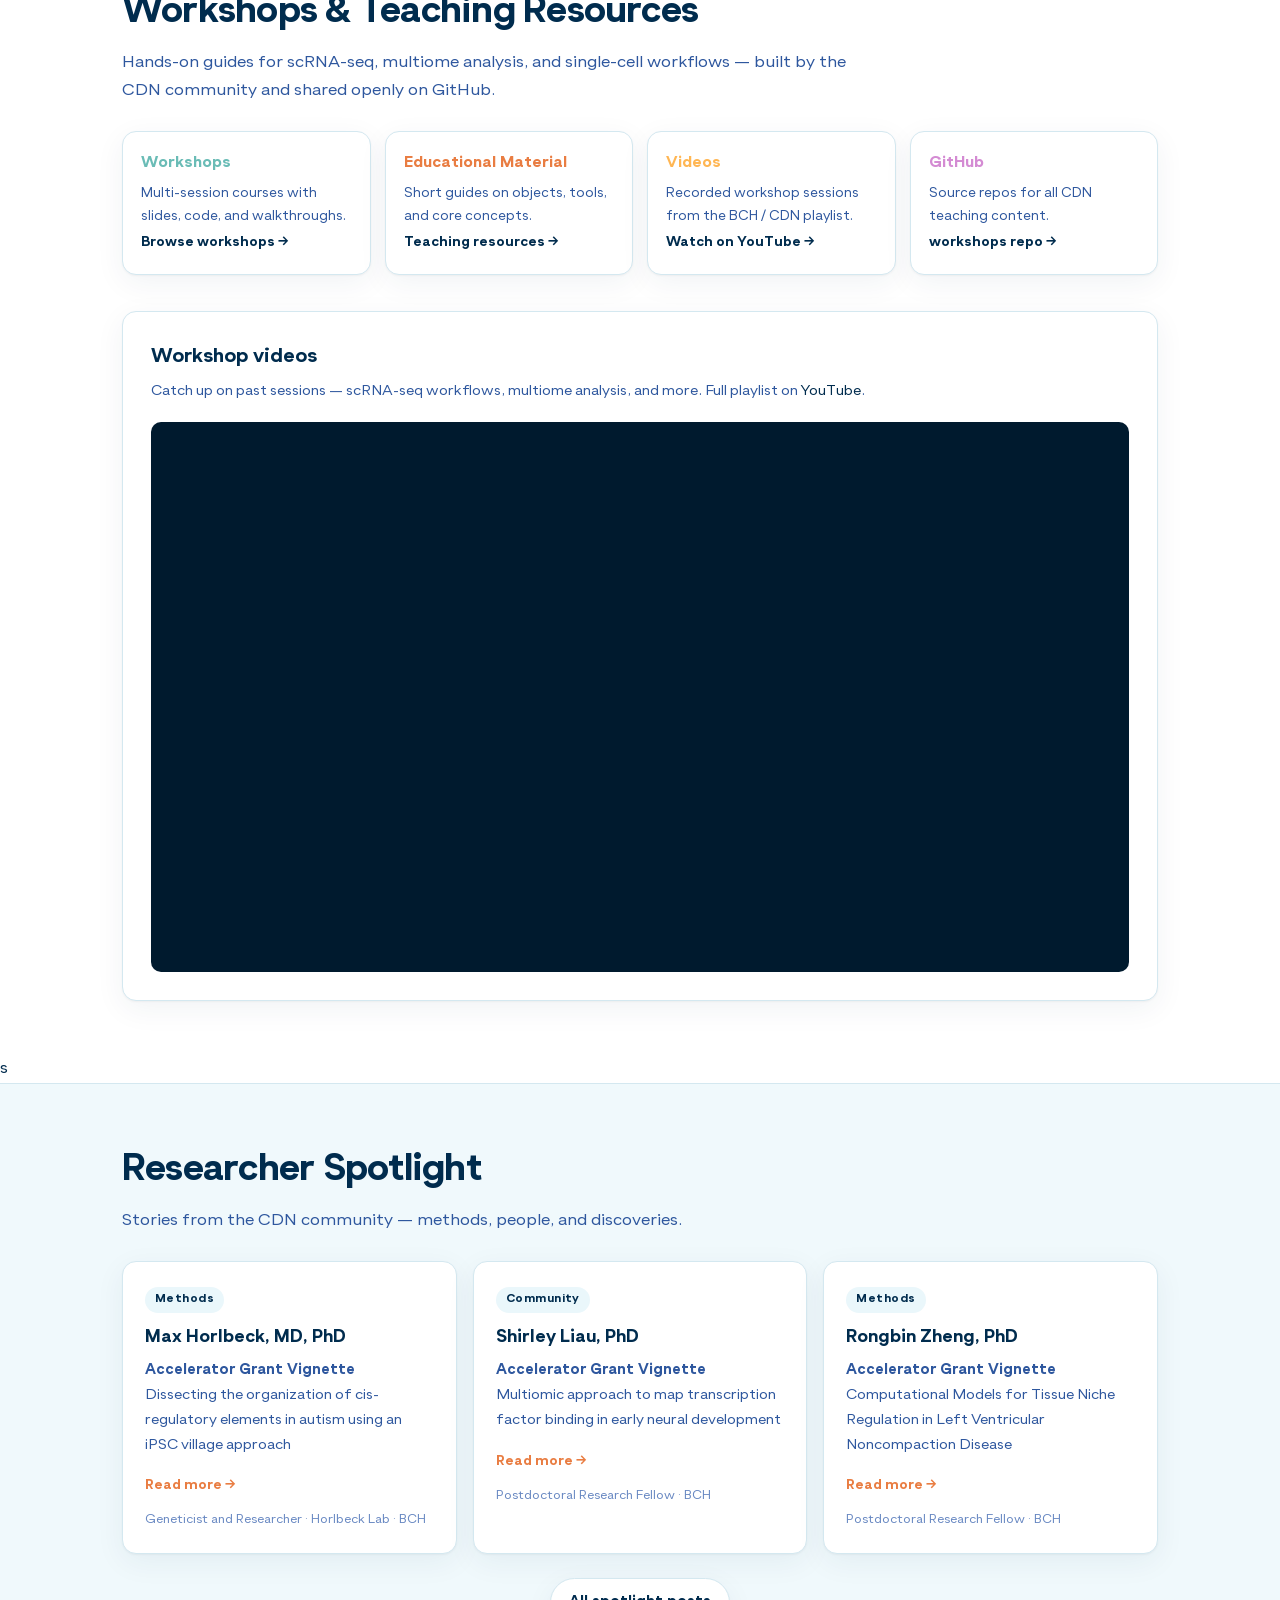
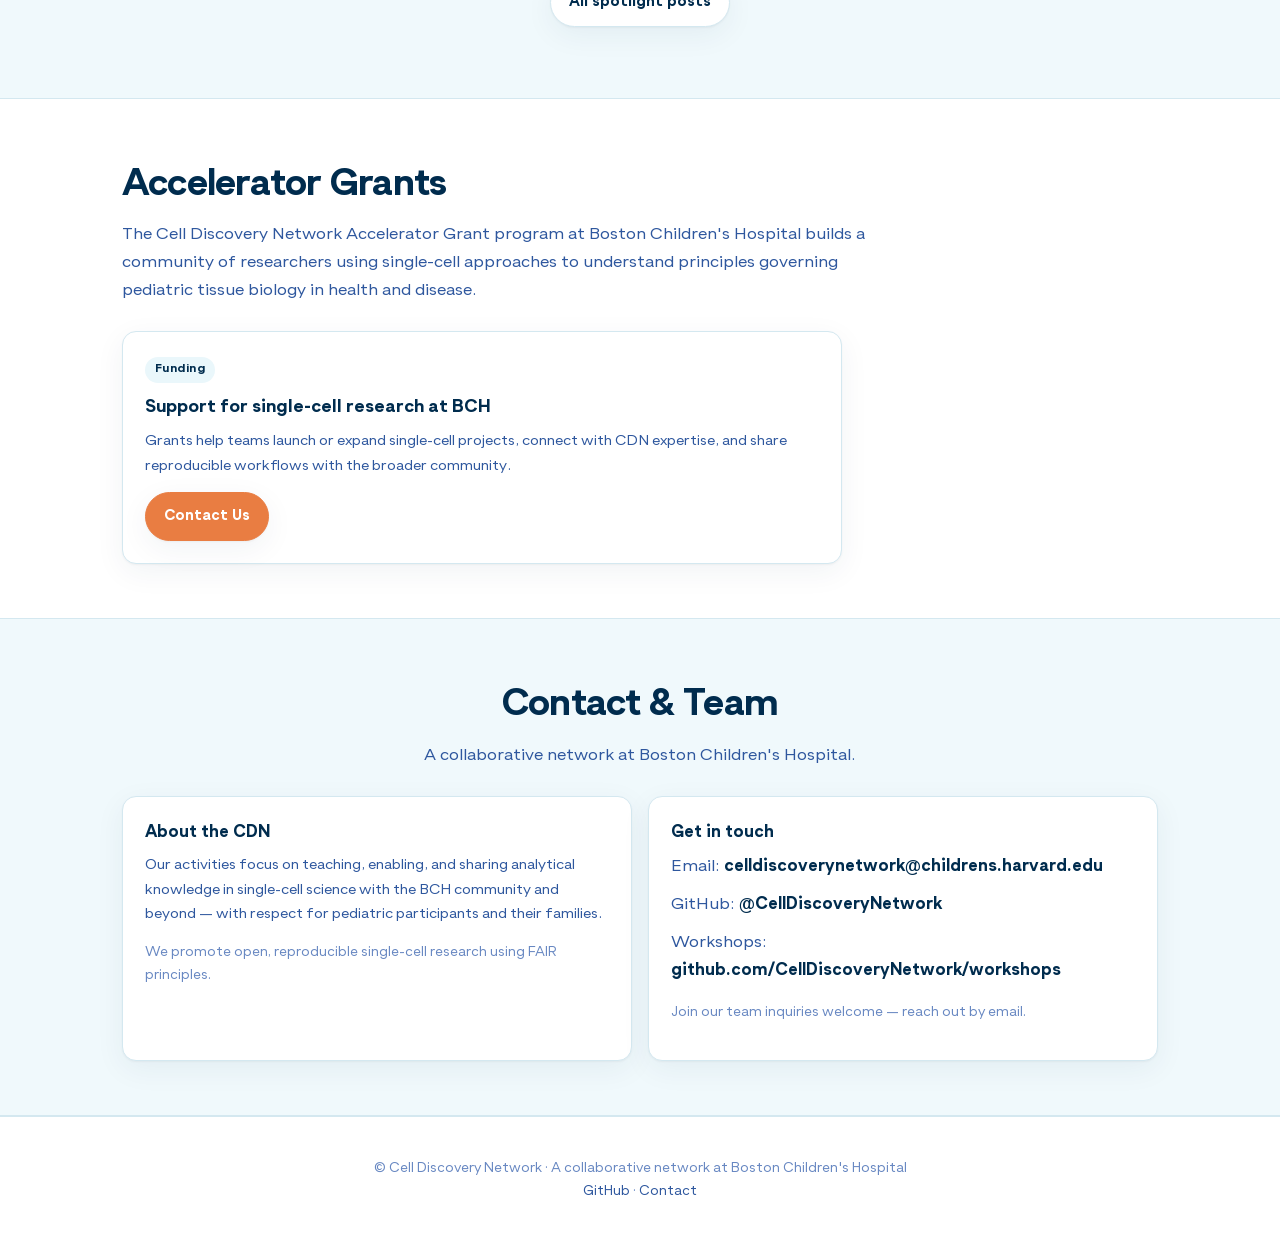
==== commit 558a6cda: "recent adds" ====
--- a/index.html
+++ b/index.html
@@ -116,7 +116,7 @@
       <div class="grid">
         <article class="card">
           <a class="card-link" href="spotlight/max-horlbeck-evie-pless.html">
-            <span class="pill pill-seafoam">Community</span>
+            <span class="pill pill-seafoam">Methods</span>
             <h3>Max Horlbeck, MD, PhD</h3>
             <p><b>Accelerator Grant Vignette</b><br>Dissecting the organization of cis-regulatory elements in autism using an iPSC village approach</p>
             <span class="more">Read more →</span>
